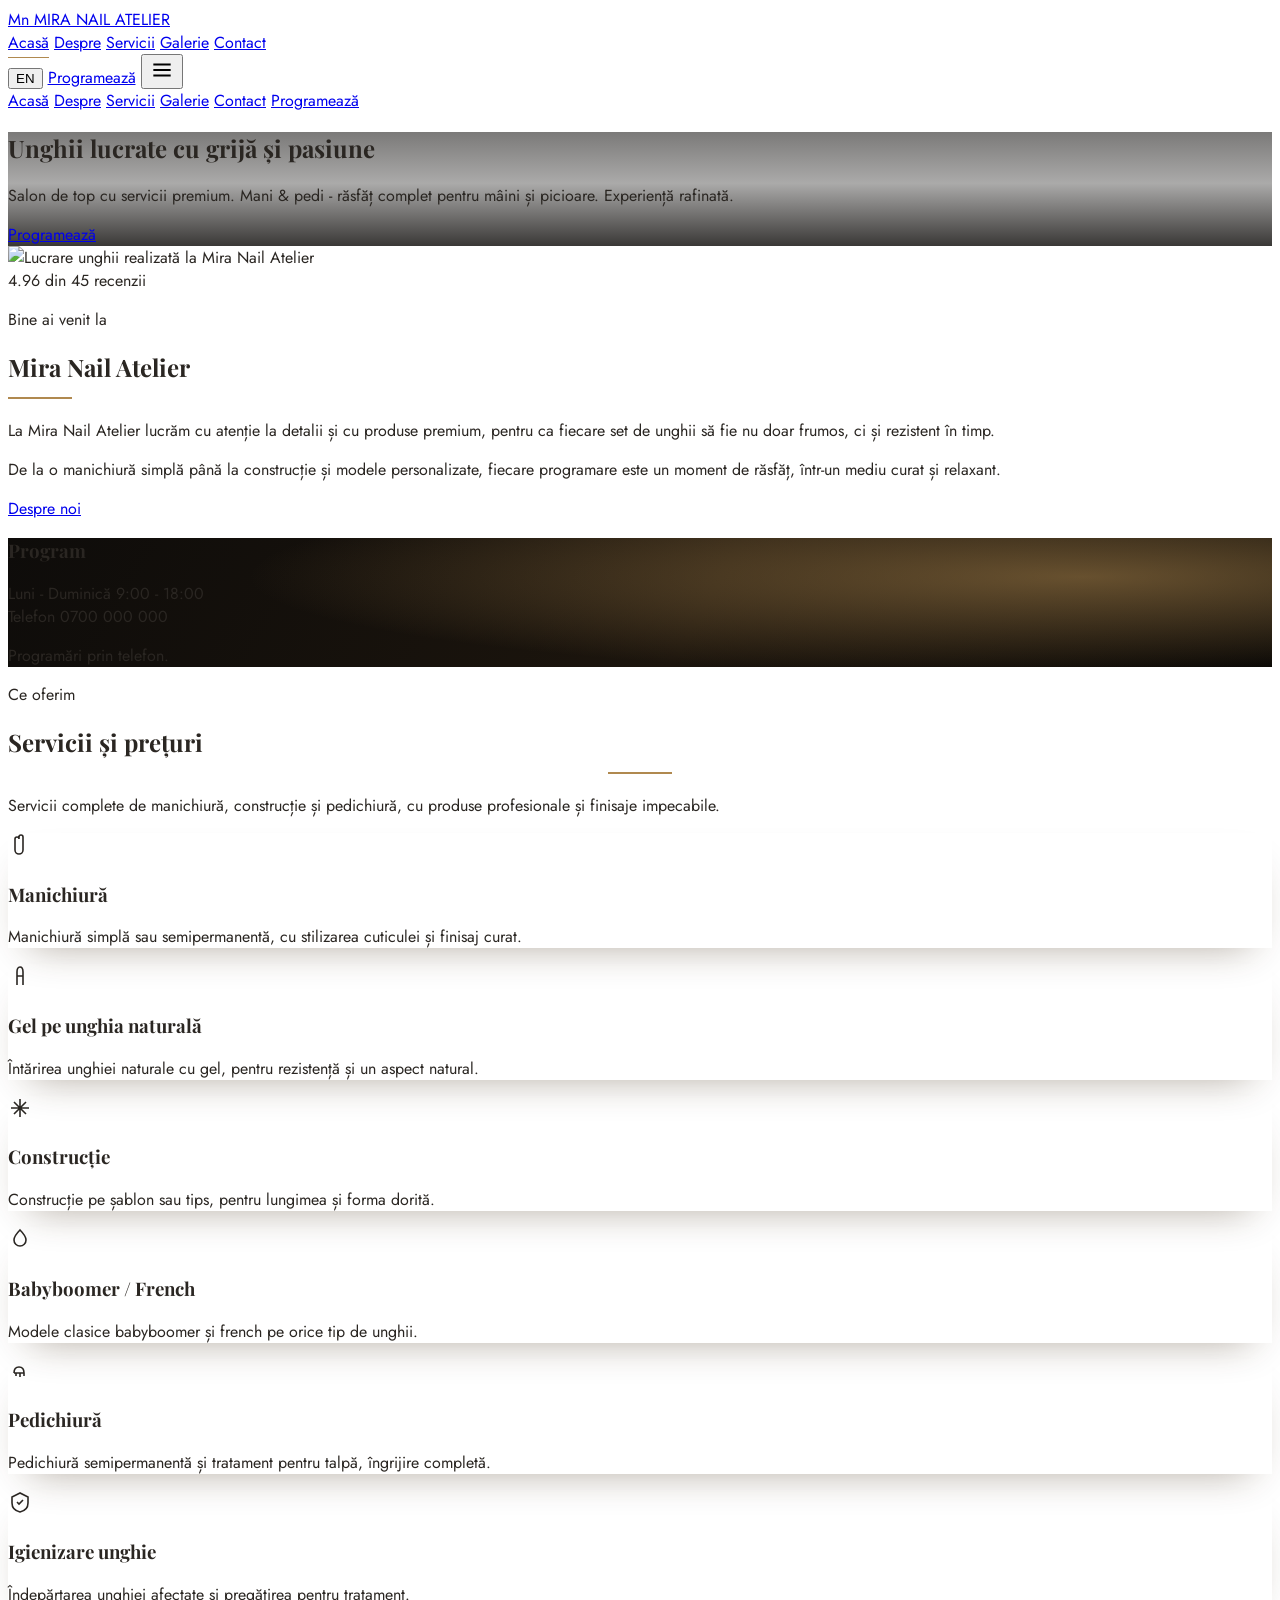
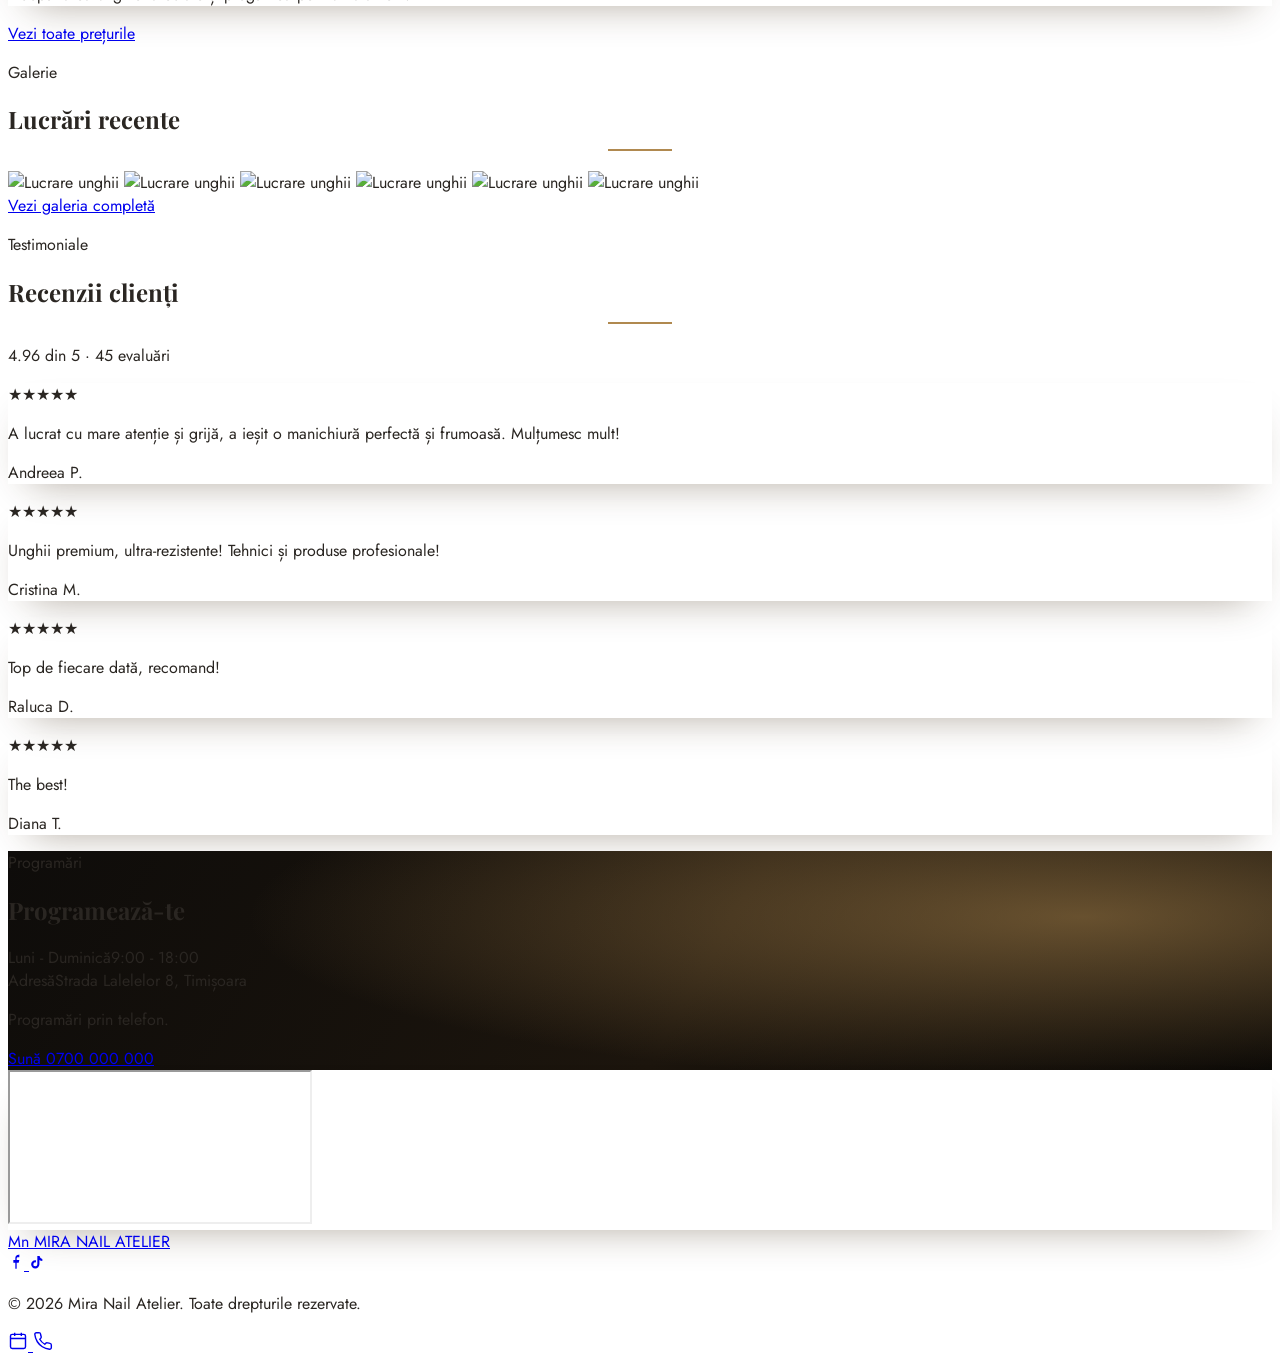
==== index.html @ c6c2bc4c "initial commit" ====
<!DOCTYPE html>
<html lang="ro">
<head>
<meta charset="UTF-8" />
<meta name="viewport" content="width=device-width, initial-scale=1.0" />
<title>Mira Nail Atelier | Manichiură & Pedichiură</title>
<meta name="description" content="Mira Nail Atelier - manichiură, construcție și pedichiură. Tehnici și produse profesionale." />
<link rel="preconnect" href="https://fonts.googleapis.com" />
<link rel="preconnect" href="https://fonts.gstatic.com" crossorigin />
<link href="https://fonts.googleapis.com/css2?family=Pinyon+Script&family=Playfair+Display:ital,wght@0,400;0,500;0,600;0,700;1,400&family=Jost:wght@300;400;500;600&display=swap" rel="stylesheet" />
<script src="https://cdn.tailwindcss.com"></script>
<script>
tailwind.config = {
  theme: {
    extend: {
      colors: { gold:'#b0894f', goldlight:'#d2b487', ink:'#0e0c0a', cream:'#f6f3ee' },
      fontFamily: { serif:['"Playfair Display"','serif'], sans:['Jost','sans-serif'], script:['"Pinyon Script"','cursive'] },
    },
  },
};
</script>
<style>
  html { scroll-behavior: smooth; }
  body { font-family:'Jost',sans-serif; color:#2a2622; }
  h1,h2,h3,h4 { font-family:'Playfair Display',serif; }
  .banner {
    background:
      radial-gradient(120% 140% at 85% 30%, rgba(176,137,79,0.55) 0%, rgba(176,137,79,0) 55%),
      linear-gradient(120deg, #0e0c0a 0%, #1c150d 55%, #060504 100%);
  }
  .hero-img {
    background:
      linear-gradient(to top, rgba(14,12,10,0.82) 0%, rgba(14,12,10,0.35) 55%, rgba(14,12,10,0.55) 100%),
      url('https://images.pexels.com/photos/3997383/pexels-photo-3997383.jpeg?auto=compress&cs=tinysrgb&w=1920') center 30%/cover no-repeat;
  }
  .card-shadow { box-shadow: 0 18px 40px -22px rgba(60,40,16,0.45); }
  .gold-line::after { content:""; display:block; width:64px; height:2px; background:#b0894f; margin-top:14px; }
  .gold-line.center::after { margin-left:auto; margin-right:auto; }
  .nav-link { position:relative; }
  .nav-link::after { content:""; position:absolute; left:0; bottom:-4px; width:0; height:1px; background:#b0894f; transition:width .25s ease; }
  .nav-link:hover::after, .nav-link.active::after { width:100%; }
  .btn-outline { transition:background-color .25s ease, color .25s ease, transform .15s ease; }
  .btn-outline:hover { background:#b0894f; color:#fff; }
  .btn-outline:active { transform:translateY(1px); }
</style>
</head>
<body class="bg-white">

<!-- ===== HEADER ===== -->
<header class="sticky top-0 z-50 bg-ink/95 backdrop-blur border-b border-white/5">
  <div class="max-w-7xl mx-auto px-5 lg:px-8 flex items-center justify-between h-20">
    <a href="index.html" class="flex items-center gap-3 shrink-0">
      <span class="font-script text-goldlight text-[2.7rem] leading-[0.7]">Mn</span>
      <span class="leading-tight border-l border-white/15 pl-3 hidden sm:block">
        <span class="block font-serif text-white tracking-[0.2em] text-[12px]">MIRA NAIL</span>
        <span class="block font-serif text-gold tracking-[0.38em] text-[8.5px] mt-1">ATELIER</span>
      </span>
    </a>
    <nav class="hidden lg:flex items-center gap-7 text-[13px] tracking-wide text-white/85 font-medium uppercase">
      <a href="index.html" class="nav-link active text-white" data-en="Home">Acasă</a>
      <a href="about.html" class="nav-link" data-en="About">Despre</a>
      <a href="services.html" class="nav-link" data-en="Services">Servicii</a>
      <a href="gallery.html" class="nav-link" data-en="Gallery">Galerie</a>
      <a href="contact.html" class="nav-link" data-en="Contact">Contact</a>
    </nav>
    <div class="flex items-center gap-3">
      <button data-lang-btn class="text-white/85 border border-white/25 rounded-full px-3 py-1 text-xs tracking-widest hover:border-gold hover:text-goldlight transition">EN</button>
      <a href="tel:0700000000" class="btn-outline hidden lg:inline-block border border-goldlight text-white tracking-[0.18em] text-[11px] uppercase px-5 py-2.5" data-en="Book">Programează</a>
      <button id="menuBtn" class="lg:hidden text-white p-2" aria-label="Meniu">
        <svg width="26" height="26" viewBox="0 0 24 24" fill="none" stroke="currentColor" stroke-width="1.8"><path d="M4 7h16M4 12h16M4 17h16"/></svg>
      </button>
    </div>
  </div>
  <div id="mobileNav" class="hidden lg:hidden bg-ink border-t border-white/5 px-5 pb-5">
    <nav class="flex flex-col gap-3 pt-3 text-sm uppercase tracking-wide text-white/85">
      <a href="index.html" class="text-gold" data-en="Home">Acasă</a>
      <a href="about.html" data-en="About">Despre</a>
      <a href="services.html" data-en="Services">Servicii</a>
      <a href="gallery.html" data-en="Gallery">Galerie</a>
      <a href="contact.html" data-en="Contact">Contact</a>
      <a href="tel:0700000000" class="text-goldlight" data-en="Book an appointment">Programează</a>
    </nav>
  </div>
</header>

<!-- ===== HERO ===== -->
<section class="hero-img min-h-[80vh] flex items-center">
  <div class="max-w-7xl mx-auto w-full px-5 lg:px-8 py-24 text-center">
    <h1 class="text-white font-serif text-5xl md:text-7xl leading-tight" data-en="Nails crafted with care and passion">Unghii lucrate cu grijă și pasiune</h1>
    <p class="text-white/80 max-w-xl mx-auto mt-6 text-[15px] leading-relaxed" data-en="A top salon with premium services. Mani &amp; pedi - complete pampering for hands and feet. A refined experience.">Salon de top cu servicii premium. Mani &amp; pedi - răsfăț complet pentru mâini și picioare. Experiență rafinată.</p>
    <a href="tel:0700000000" class="btn-outline inline-block mt-9 border border-goldlight text-white tracking-[0.2em] text-xs uppercase px-9 py-4" data-en="Book now">Programează</a>
  </div>
</section>

<!-- ===== WELCOME ===== -->
<section class="py-20 lg:py-28">
  <div class="max-w-6xl mx-auto px-5 lg:px-8 grid lg:grid-cols-2 gap-12 lg:gap-16 items-center">
    <div class="relative">
      <img src="https://images.pexels.com/photos/3997388/pexels-photo-3997388.jpeg?auto=compress&cs=tinysrgb&w=1200" alt="Lucrare unghii realizată la Mira Nail Atelier" class="w-full rounded-sm card-shadow object-cover aspect-square" />
      <div class="hidden md:block absolute -bottom-6 -right-6 bg-gold text-white text-center px-7 py-6 rounded-sm">
        <span class="block font-serif text-3xl leading-none">4.96</span>
        <span class="block text-[10px] tracking-[0.2em] uppercase mt-1" data-en="out of 45 reviews">din 45 recenzii</span>
      </div>
    </div>
    <div>
      <p class="text-gold tracking-[0.35em] text-xs uppercase" data-en="Welcome to">Bine ai venit la</p>
      <h2 class="font-serif text-4xl md:text-5xl mt-3 gold-line">Mira Nail Atelier</h2>
      <p class="mt-7 text-[15px] leading-[1.8] text-neutral-600" data-en="At Mira Nail Atelier we work with attention to detail and premium products, so that every set of nails is not only beautiful but also long-lasting.">La Mira Nail Atelier lucrăm cu atenție la detalii și cu produse premium, pentru ca fiecare set de unghii să fie nu doar frumos, ci și rezistent în timp.</p>
      <p class="mt-4 text-[15px] leading-[1.8] text-neutral-600" data-en="From a simple manicure to nail extensions and custom designs, every appointment is a moment of pampering in a clean, relaxing space.">De la o manichiură simplă până la construcție și modele personalizate, fiecare programare este un moment de răsfăț, într-un mediu curat și relaxant.</p>
      <a href="about.html" class="btn-outline inline-block mt-8 border border-gold text-gold tracking-[0.2em] text-xs uppercase px-8 py-3.5" data-en="About us">Despre noi</a>
    </div>
  </div>
</section>

<!-- ===== PROGRAM ===== -->
<section class="banner py-16">
  <div class="max-w-5xl mx-auto px-5 lg:px-8 grid md:grid-cols-3 gap-8 items-center text-white">
    <div>
      <h3 class="font-serif text-3xl text-white" data-en="Working Hours">Program</h3>
      <span class="block w-14 h-[2px] bg-gold mt-4"></span>
    </div>
    <div class="md:col-span-2 grid sm:grid-cols-2 gap-x-10 gap-y-4 text-[15px]">
      <div class="flex justify-between border-b border-white/10 pb-3">
        <span class="text-white/70" data-en="Monday - Sunday">Luni - Duminică</span>
        <span class="text-goldlight">9:00 - 18:00</span>
      </div>
      <div class="flex justify-between border-b border-white/10 pb-3">
        <span class="text-white/70" data-en="Phone">Telefon</span>
        <span class="text-goldlight">0700 000 000</span>
      </div>
      <p class="sm:col-span-2 text-white/55 text-[13px] tracking-wide" data-en="Appointments by phone.">Programări prin telefon.</p>
    </div>
  </div>
</section>

<!-- ===== SERVICES ===== -->
<section class="py-20 lg:py-28">
  <div class="max-w-6xl mx-auto px-5 lg:px-8">
    <div class="text-center max-w-2xl mx-auto">
      <p class="text-gold tracking-[0.35em] text-xs uppercase" data-en="What we offer">Ce oferim</p>
      <h2 class="font-serif text-4xl md:text-5xl mt-3 gold-line center" data-en="Services and prices">Servicii și prețuri</h2>
      <p class="mt-7 text-[15px] leading-[1.8] text-neutral-600" data-en="Complete manicure, nail extension and pedicure services, with professional products and a flawless finish.">Servicii complete de manichiură, construcție și pedichiură, cu produse profesionale și finisaje impecabile.</p>
    </div>

    <div class="grid sm:grid-cols-2 lg:grid-cols-3 gap-7 mt-14">
      <div class="group bg-white border border-neutral-100 card-shadow rounded-sm p-8 text-center transition hover:-translate-y-1">
        <div class="mx-auto w-14 h-14 grid place-items-center rounded-full bg-cream text-gold group-hover:bg-gold group-hover:text-white transition">
          <svg width="24" height="24" viewBox="0 0 24 24" fill="none" stroke="currentColor" stroke-width="1.6"><path d="M7 12V6a2 2 0 0 1 4 0M11 6V4a2 2 0 0 1 4 0v8M7 12v5a4 4 0 0 0 8 0v-5"/></svg>
        </div>
        <h3 class="font-serif text-xl mt-5" data-en="Manicure">Manichiură</h3>
        <p class="text-[14px] text-neutral-500 mt-3 leading-relaxed" data-en="Simple or semi-permanent manicure, with cuticle styling and a clean finish.">Manichiură simplă sau semipermanentă, cu stilizarea cuticulei și finisaj curat.</p>
      </div>
      <div class="group bg-white border border-neutral-100 card-shadow rounded-sm p-8 text-center transition hover:-translate-y-1">
        <div class="mx-auto w-14 h-14 grid place-items-center rounded-full bg-cream text-gold group-hover:bg-gold group-hover:text-white transition">
          <svg width="24" height="24" viewBox="0 0 24 24" fill="none" stroke="currentColor" stroke-width="1.6"><path d="M9 21V8c0-3 1-5 3-5s3 2 3 5v13M9 12h6"/></svg>
        </div>
        <h3 class="font-serif text-xl mt-5" data-en="Gel on natural nail">Gel pe unghia naturală</h3>
        <p class="text-[14px] text-neutral-500 mt-3 leading-relaxed" data-en="Strengthening the natural nail with gel, for resistance and a natural look.">Întărirea unghiei naturale cu gel, pentru rezistență și un aspect natural.</p>
      </div>
      <div class="group bg-white border border-neutral-100 card-shadow rounded-sm p-8 text-center transition hover:-translate-y-1">
        <div class="mx-auto w-14 h-14 grid place-items-center rounded-full bg-cream text-gold group-hover:bg-gold group-hover:text-white transition">
          <svg width="24" height="24" viewBox="0 0 24 24" fill="none" stroke="currentColor" stroke-width="1.6"><path d="M12 3v18M3 12h18M6 6l12 12M18 6 6 18"/></svg>
        </div>
        <h3 class="font-serif text-xl mt-5" data-en="Nail extensions">Construcție</h3>
        <p class="text-[14px] text-neutral-500 mt-3 leading-relaxed" data-en="Extensions on form or tips, for the length and shape you want.">Construcție pe șablon sau tips, pentru lungimea și forma dorită.</p>
      </div>
      <div class="group bg-white border border-neutral-100 card-shadow rounded-sm p-8 text-center transition hover:-translate-y-1">
        <div class="mx-auto w-14 h-14 grid place-items-center rounded-full bg-cream text-gold group-hover:bg-gold group-hover:text-white transition">
          <svg width="24" height="24" viewBox="0 0 24 24" fill="none" stroke="currentColor" stroke-width="1.6"><path d="M12 3c4 4 6 7 6 10a6 6 0 0 1-12 0c0-3 2-6 6-10Z"/></svg>
        </div>
        <h3 class="font-serif text-xl mt-5" data-en="Babyboomer / French">Babyboomer / French</h3>
        <p class="text-[14px] text-neutral-500 mt-3 leading-relaxed" data-en="Classic babyboomer and French designs on any type of nail.">Modele clasice babyboomer și french pe orice tip de unghii.</p>
      </div>
      <div class="group bg-white border border-neutral-100 card-shadow rounded-sm p-8 text-center transition hover:-translate-y-1">
        <div class="mx-auto w-14 h-14 grid place-items-center rounded-full bg-cream text-gold group-hover:bg-gold group-hover:text-white transition">
          <svg width="24" height="24" viewBox="0 0 24 24" fill="none" stroke="currentColor" stroke-width="1.6"><path d="M6 14c0-3 1-6 5-6s5 3 5 6M6 14h10M8 14v3M12 14v4M16 14v3"/></svg>
        </div>
        <h3 class="font-serif text-xl mt-5" data-en="Pedicure">Pedichiură</h3>
        <p class="text-[14px] text-neutral-500 mt-3 leading-relaxed" data-en="Semi-permanent pedicure and sole treatment, for complete care.">Pedichiură semipermanentă și tratament pentru talpă, îngrijire completă.</p>
      </div>
      <div class="group bg-white border border-neutral-100 card-shadow rounded-sm p-8 text-center transition hover:-translate-y-1">
        <div class="mx-auto w-14 h-14 grid place-items-center rounded-full bg-cream text-gold group-hover:bg-gold group-hover:text-white transition">
          <svg width="24" height="24" viewBox="0 0 24 24" fill="none" stroke="currentColor" stroke-width="1.6"><path d="M12 3 4 7v6c0 5 3.5 8 8 9 4.5-1 8-4 8-9V7l-8-4Z"/><path d="m9 12 2 2 4-4"/></svg>
        </div>
        <h3 class="font-serif text-xl mt-5" data-en="Nail hygiene">Igienizare unghie</h3>
        <p class="text-[14px] text-neutral-500 mt-3 leading-relaxed" data-en="Removal of the affected nail and preparation for treatment.">Îndepărtarea unghiei afectate și pregătirea pentru tratament.</p>
      </div>
    </div>

    <div class="text-center mt-12">
      <a href="services.html" class="btn-outline inline-block border border-gold text-gold tracking-[0.2em] text-xs uppercase px-9 py-4" data-en="See full price list">Vezi toate prețurile</a>
    </div>
  </div>
</section>

<!-- ===== GALLERY ===== -->
<section class="bg-cream py-20 lg:py-24">
  <div class="max-w-6xl mx-auto px-5 lg:px-8">
    <div class="text-center">
      <p class="text-gold tracking-[0.35em] text-xs uppercase" data-en="Gallery">Galerie</p>
      <h2 class="font-serif text-4xl md:text-5xl mt-3 gold-line center" data-en="Recent work">Lucrări recente</h2>
    </div>
    <div class="grid grid-cols-2 md:grid-cols-3 gap-4 mt-12">
      <img src="https://images.pexels.com/photos/3997381/pexels-photo-3997381.jpeg?auto=compress&cs=tinysrgb&w=1200" alt="Lucrare unghii" class="w-full aspect-square object-cover rounded-sm card-shadow" />
      <img src="https://images.pexels.com/photos/3997388/pexels-photo-3997388.jpeg?auto=compress&cs=tinysrgb&w=1200" alt="Lucrare unghii" class="w-full aspect-square object-cover rounded-sm card-shadow" />
      <img src="https://images.pexels.com/photos/3997392/pexels-photo-3997392.jpeg?auto=compress&cs=tinysrgb&w=1200" alt="Lucrare unghii" class="w-full aspect-square object-cover rounded-sm card-shadow" />
      <img src="https://images.pexels.com/photos/3997383/pexels-photo-3997383.jpeg?auto=compress&cs=tinysrgb&w=1200" alt="Lucrare unghii" class="w-full aspect-square object-cover rounded-sm card-shadow" />
      <img src="https://images.pexels.com/photos/3997391/pexels-photo-3997391.jpeg?auto=compress&cs=tinysrgb&w=1200" alt="Lucrare unghii" class="w-full aspect-square object-cover rounded-sm card-shadow" />
      <img src="https://images.pexels.com/photos/3997384/pexels-photo-3997384.jpeg?auto=compress&cs=tinysrgb&w=1200" alt="Lucrare unghii" class="w-full aspect-square object-cover rounded-sm card-shadow" />
    </div>
    <div class="text-center mt-10">
      <a href="gallery.html" class="btn-outline inline-block border border-gold text-gold tracking-[0.2em] text-xs uppercase px-9 py-4" data-en="View full gallery">Vezi galeria completă</a>
    </div>
  </div>
</section>

<!-- ===== REVIEWS ===== -->
<section class="py-20 lg:py-24">
  <div class="max-w-6xl mx-auto px-5 lg:px-8">
    <div class="text-center">
      <p class="text-gold tracking-[0.35em] text-xs uppercase" data-en="Testimonials">Testimoniale</p>
      <h2 class="font-serif text-4xl md:text-5xl mt-3 gold-line center" data-en="Client reviews">Recenzii clienți</h2>
      <p class="mt-5 text-[15px] text-neutral-500" data-en="4.96 out of 5 &middot; 45 reviews">4.96 din 5 &middot; 45 evaluări</p>
    </div>
    <div class="grid md:grid-cols-2 lg:grid-cols-4 gap-6 mt-14">
      <div class="bg-white rounded-sm p-7 card-shadow border border-neutral-100">
        <div class="text-gold text-base tracking-wide">&#9733;&#9733;&#9733;&#9733;&#9733;</div>
        <p class="mt-4 text-[14px] leading-[1.75] text-neutral-600" data-en="They worked with great care and attention; the manicure turned out perfect and beautiful. Thank you so much!">A lucrat cu mare atenție și grijă, a ieșit o manichiură perfectă și frumoasă. Mulțumesc mult!</p>
        <p class="mt-5 font-serif text-lg">Andreea P.</p>
      </div>
      <div class="bg-white rounded-sm p-7 card-shadow border border-neutral-100">
        <div class="text-gold text-base tracking-wide">&#9733;&#9733;&#9733;&#9733;&#9733;</div>
        <p class="mt-4 text-[14px] leading-[1.75] text-neutral-600" data-en="Premium, ultra-resistant nails! Professional techniques and products!">Unghii premium, ultra-rezistente! Tehnici și produse profesionale!</p>
        <p class="mt-5 font-serif text-lg">Cristina M.</p>
      </div>
      <div class="bg-white rounded-sm p-7 card-shadow border border-neutral-100">
        <div class="text-gold text-base tracking-wide">&#9733;&#9733;&#9733;&#9733;&#9733;</div>
        <p class="mt-4 text-[14px] leading-[1.75] text-neutral-600" data-en="Top quality every time, highly recommend!">Top de fiecare dată, recomand!</p>
        <p class="mt-5 font-serif text-lg">Raluca D.</p>
      </div>
      <div class="bg-white rounded-sm p-7 card-shadow border border-neutral-100">
        <div class="text-gold text-base tracking-wide">&#9733;&#9733;&#9733;&#9733;&#9733;</div>
        <p class="mt-4 text-[14px] leading-[1.75] text-neutral-600" data-en="The best!">The best!</p>
        <p class="mt-5 font-serif text-lg">Diana T.</p>
      </div>
    </div>
  </div>
</section>

<!-- ===== BOOKING ===== -->
<section id="booking" class="py-20 lg:py-28 bg-cream">
  <div class="max-w-6xl mx-auto px-5 lg:px-8 grid lg:grid-cols-2 gap-12 items-stretch">
    <div class="banner rounded-sm p-10 lg:p-12 text-white flex flex-col justify-center">
      <p class="text-goldlight tracking-[0.35em] text-xs uppercase" data-en="Appointments">Programări</p>
      <h2 class="font-serif text-4xl mt-3" data-en="Book an appointment">Programează-te</h2>
      <div class="mt-7 space-y-3 text-[15px]">
        <div class="flex justify-between border-b border-white/10 pb-3">
          <span class="text-white/70" data-en="Monday - Sunday">Luni - Duminică</span><span class="text-goldlight">9:00 - 18:00</span>
        </div>
        <div class="flex justify-between border-b border-white/10 pb-3">
          <span class="text-white/70" data-en="Address">Adresă</span><span class="text-goldlight">Strada Lalelelor 8, Timișoara</span>
        </div>
      </div>
      <p class="mt-6 text-white/60 text-[13px]" data-en="Appointments by phone.">Programări prin telefon.</p>
      <a href="tel:0700000000" class="btn-outline inline-block mt-7 self-start border border-goldlight text-white tracking-[0.2em] text-xs uppercase px-8 py-4" data-en="Call 0700 000 000">Sună 0700 000 000</a>
    </div>
    <div class="rounded-sm overflow-hidden card-shadow min-h-[320px]">
      <iframe
        title="Mira Nail Atelier - locație"
        src="https://maps.google.com/maps?q=45.7489,21.2087&z=13&ie=UTF8&iwloc=&output=embed"
        class="w-full h-full min-h-[320px] border-0" loading="lazy"></iframe>
    </div>
  </div>
</section>

<!-- ===== FOOTER ===== -->
<footer class="bg-ink pt-16 pb-8">
  <div class="max-w-7xl mx-auto px-5 lg:px-8 text-center">
    <a href="index.html" class="inline-flex flex-col items-center">
      <span class="font-script text-goldlight text-6xl leading-none">Mn</span>
      <span class="font-serif text-white tracking-[0.3em] text-sm mt-2">MIRA NAIL</span>
      <span class="font-serif text-gold tracking-[0.45em] text-[10px] mt-1">ATELIER</span>
    </a>
    <div class="flex justify-center gap-4 mt-7">
      <a href="#" aria-label="Facebook" class="w-10 h-10 grid place-items-center rounded-full border border-gold/60 text-goldlight hover:bg-gold hover:text-white transition">
        <svg width="16" height="16" viewBox="0 0 24 24" fill="currentColor"><path d="M13 22v-9h3l1-4h-4V7c0-1 .3-2 2-2h2V1.5C18.7 1.4 17.5 1 16 1c-3 0-5 2-5 5v3H8v4h3v9h2Z"/></svg>
      </a>
      <a href="#" aria-label="TikTok" class="w-10 h-10 grid place-items-center rounded-full border border-gold/60 text-goldlight hover:bg-gold hover:text-white transition">
        <svg width="16" height="16" viewBox="0 0 24 24" fill="currentColor"><path d="M16 3c.3 2.3 1.8 4.1 4 4.4v3.1c-1.6 0-3.1-.5-4.4-1.4v6.4a6.2 6.2 0 1 1-6.2-6.2c.3 0 .6 0 1 .1v3.2a3 3 0 1 0 2.1 2.9V3H16Z"/></svg>
      </a>
    </div>
    <div class="border-t border-white/10 mt-10 pt-6">
      <p class="text-white/40 text-[12px] tracking-wide">&copy; 2026 Mira Nail Atelier. <span data-en="All rights reserved.">Toate drepturile rezervate.</span></p>
    </div>
  </div>
</footer>

<!-- ===== FLOATING BUTTONS ===== -->
<div class="fixed right-0 top-1/2 -translate-y-1/2 z-40 flex flex-col gap-[2px]">
  <a href="#booking" aria-label="Programează" class="w-12 h-12 grid place-items-center bg-ink text-goldlight hover:bg-gold hover:text-white transition">
    <svg width="20" height="20" viewBox="0 0 24 24" fill="none" stroke="currentColor" stroke-width="1.7"><rect x="3" y="4" width="18" height="17" rx="2"/><path d="M3 9h18M8 2v4M16 2v4"/></svg>
  </a>
  <a href="tel:0700000000" aria-label="Sună" class="w-12 h-12 grid place-items-center bg-ink text-goldlight hover:bg-gold hover:text-white transition">
    <svg width="20" height="20" viewBox="0 0 24 24" fill="none" stroke="currentColor" stroke-width="1.7"><path d="M22 16.9v3a2 2 0 0 1-2.2 2 19.8 19.8 0 0 1-8.6-3 19.5 19.5 0 0 1-6-6 19.8 19.8 0 0 1-3-8.7A2 2 0 0 1 4.1 2h3a2 2 0 0 1 2 1.7c.1 1 .4 2 .7 2.9a2 2 0 0 1-.5 2.1L8.1 9.9a16 16 0 0 0 6 6l1.2-1.2a2 2 0 0 1 2.1-.5c1 .3 1.9.6 2.9.7a2 2 0 0 1 1.7 2Z"/></svg>
  </a>
</div>

<script>
function setLang(lang){
  document.documentElement.lang = lang;
  document.querySelectorAll('[data-en]').forEach(function(el){
    if (el.dataset.ro === undefined) el.dataset.ro = el.innerHTML;
    el.innerHTML = (lang === 'en') ? el.dataset.en : el.dataset.ro;
  });
  document.querySelectorAll('[data-lang-btn]').forEach(function(b){
    b.textContent = (lang === 'en') ? 'RO' : 'EN';
  });
  try { sessionStorage.setItem('mira-lang', lang); } catch(e){}
}
document.querySelectorAll('[data-lang-btn]').forEach(function(b){
  b.addEventListener('click', function(){
    var cur = (document.documentElement.lang === 'en') ? 'en' : 'ro';
    setLang(cur === 'en' ? 'ro' : 'en');
  });
});
(function(){
  var saved = 'ro';
  try { saved = sessionStorage.getItem('mira-lang') || 'ro'; } catch(e){}
  setLang(saved);
})();
document.getElementById('menuBtn').addEventListener('click', function(){
  document.getElementById('mobileNav').classList.toggle('hidden');
});
</script>
</body>
</html>
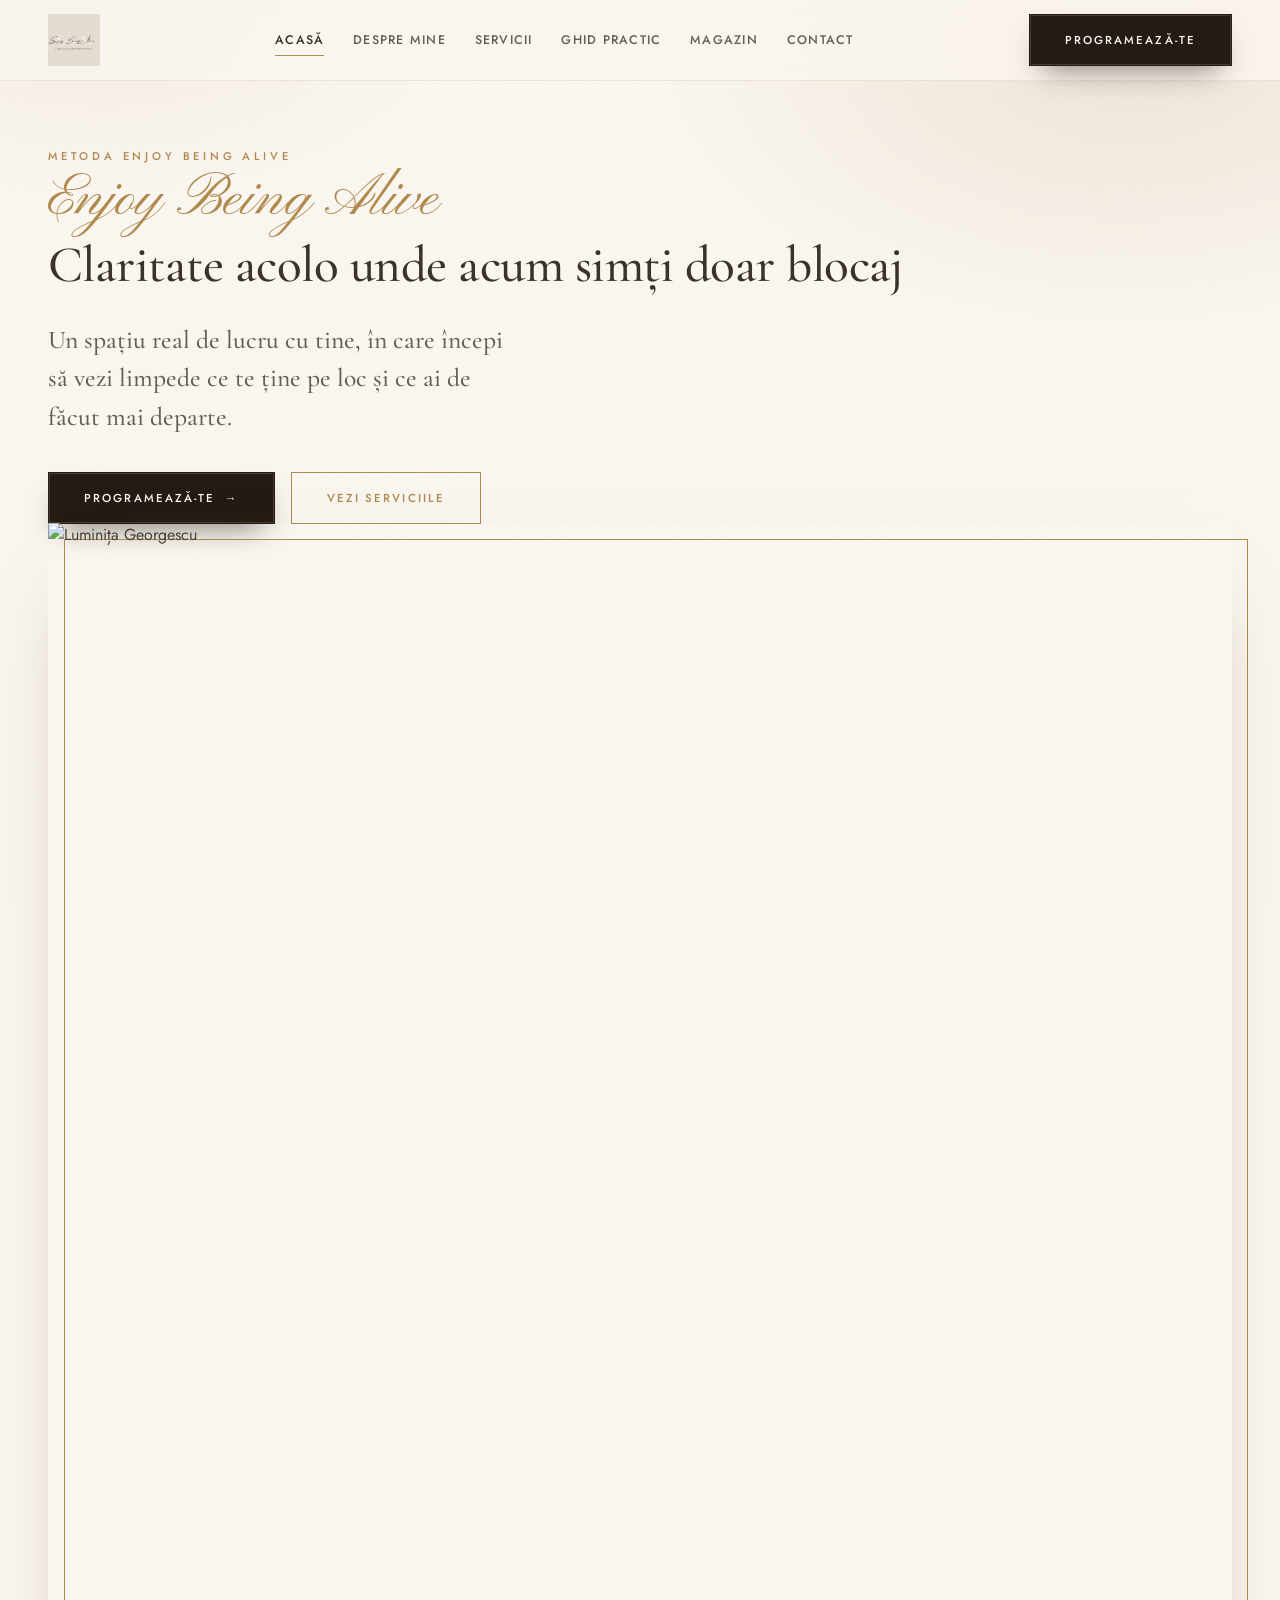
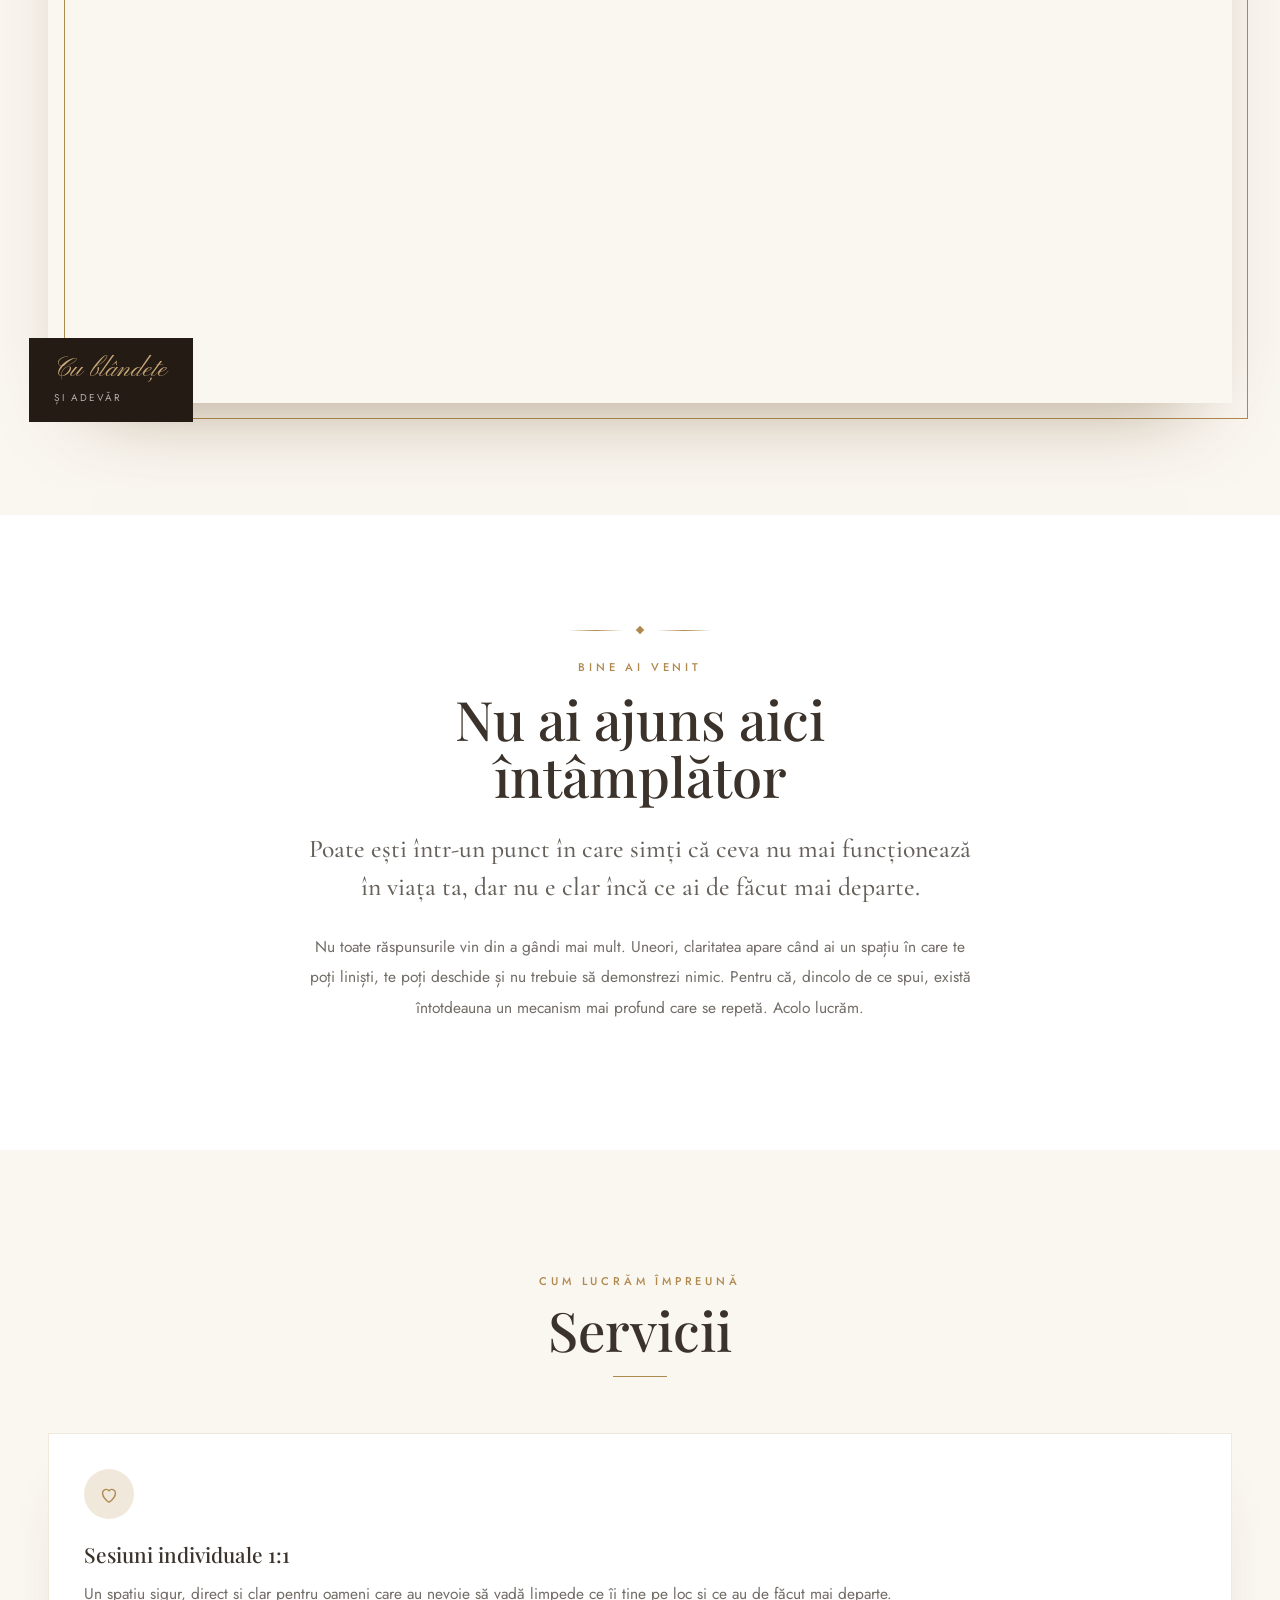
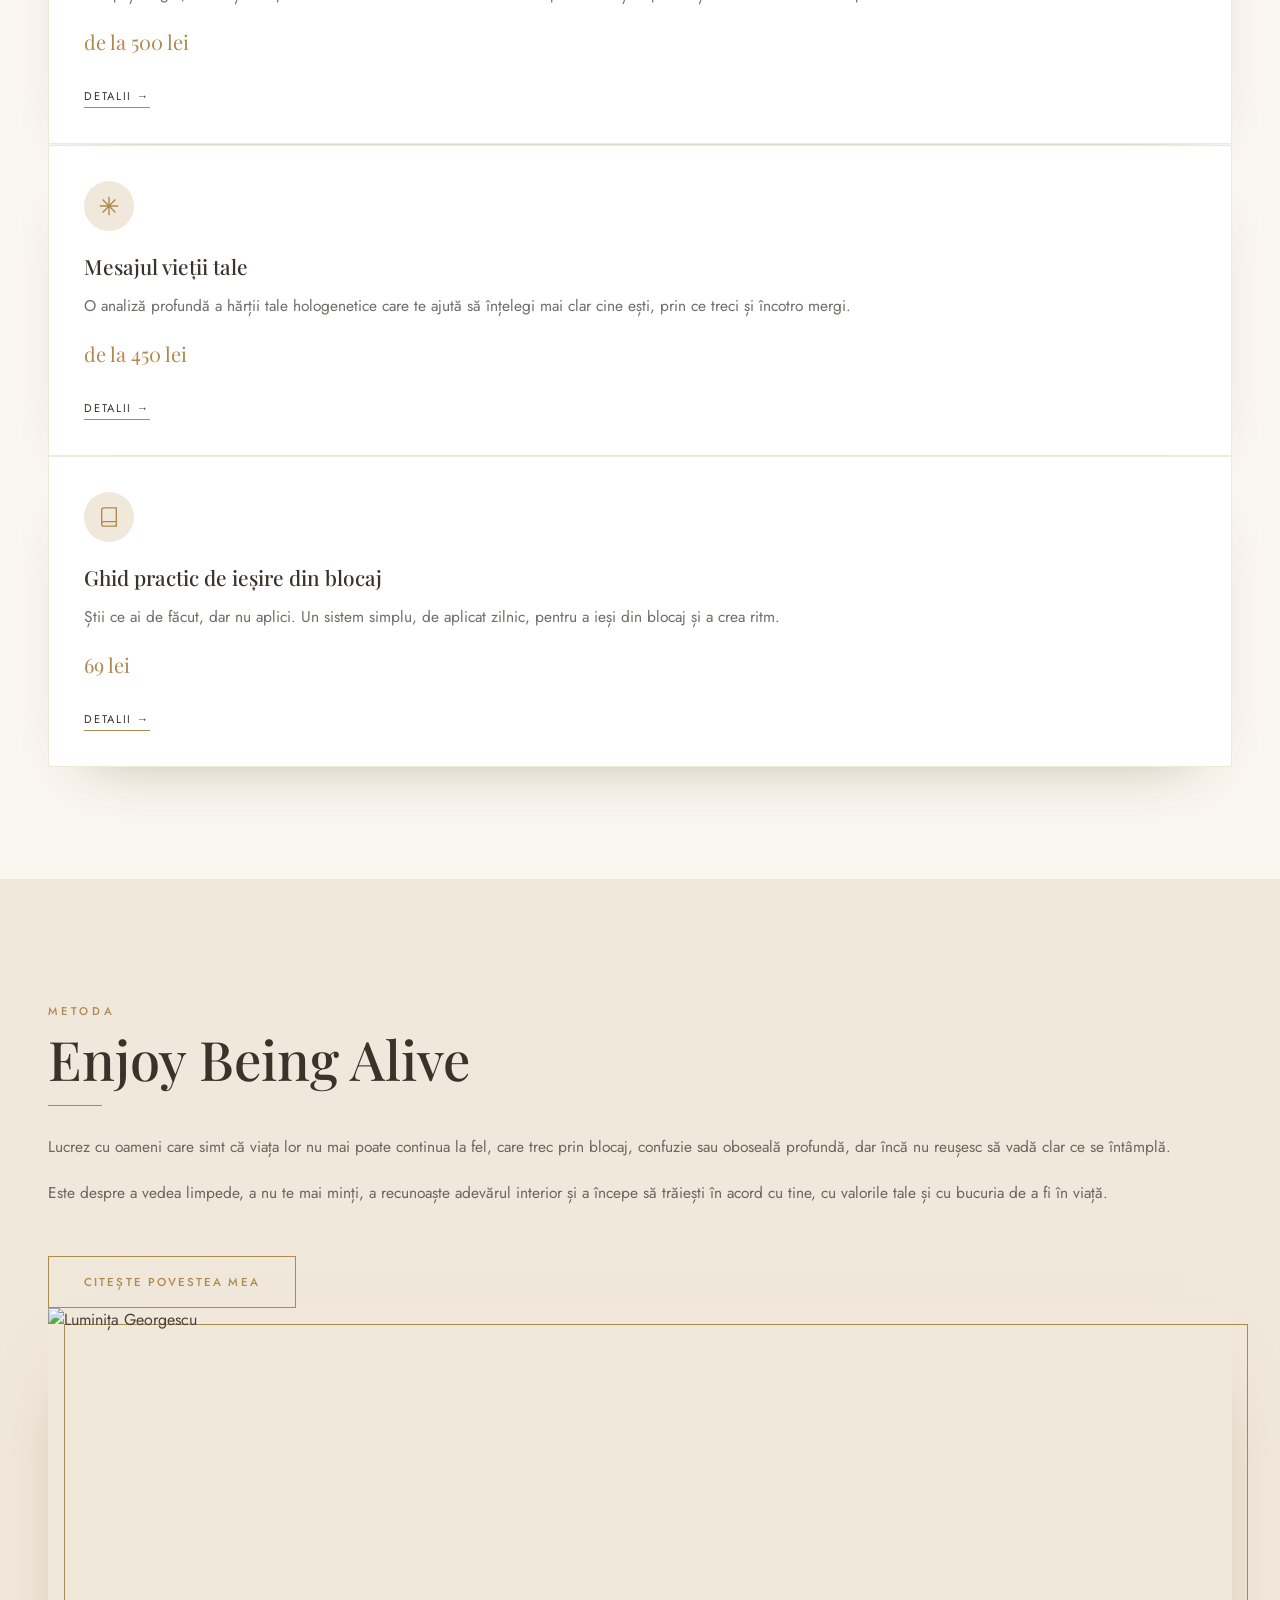
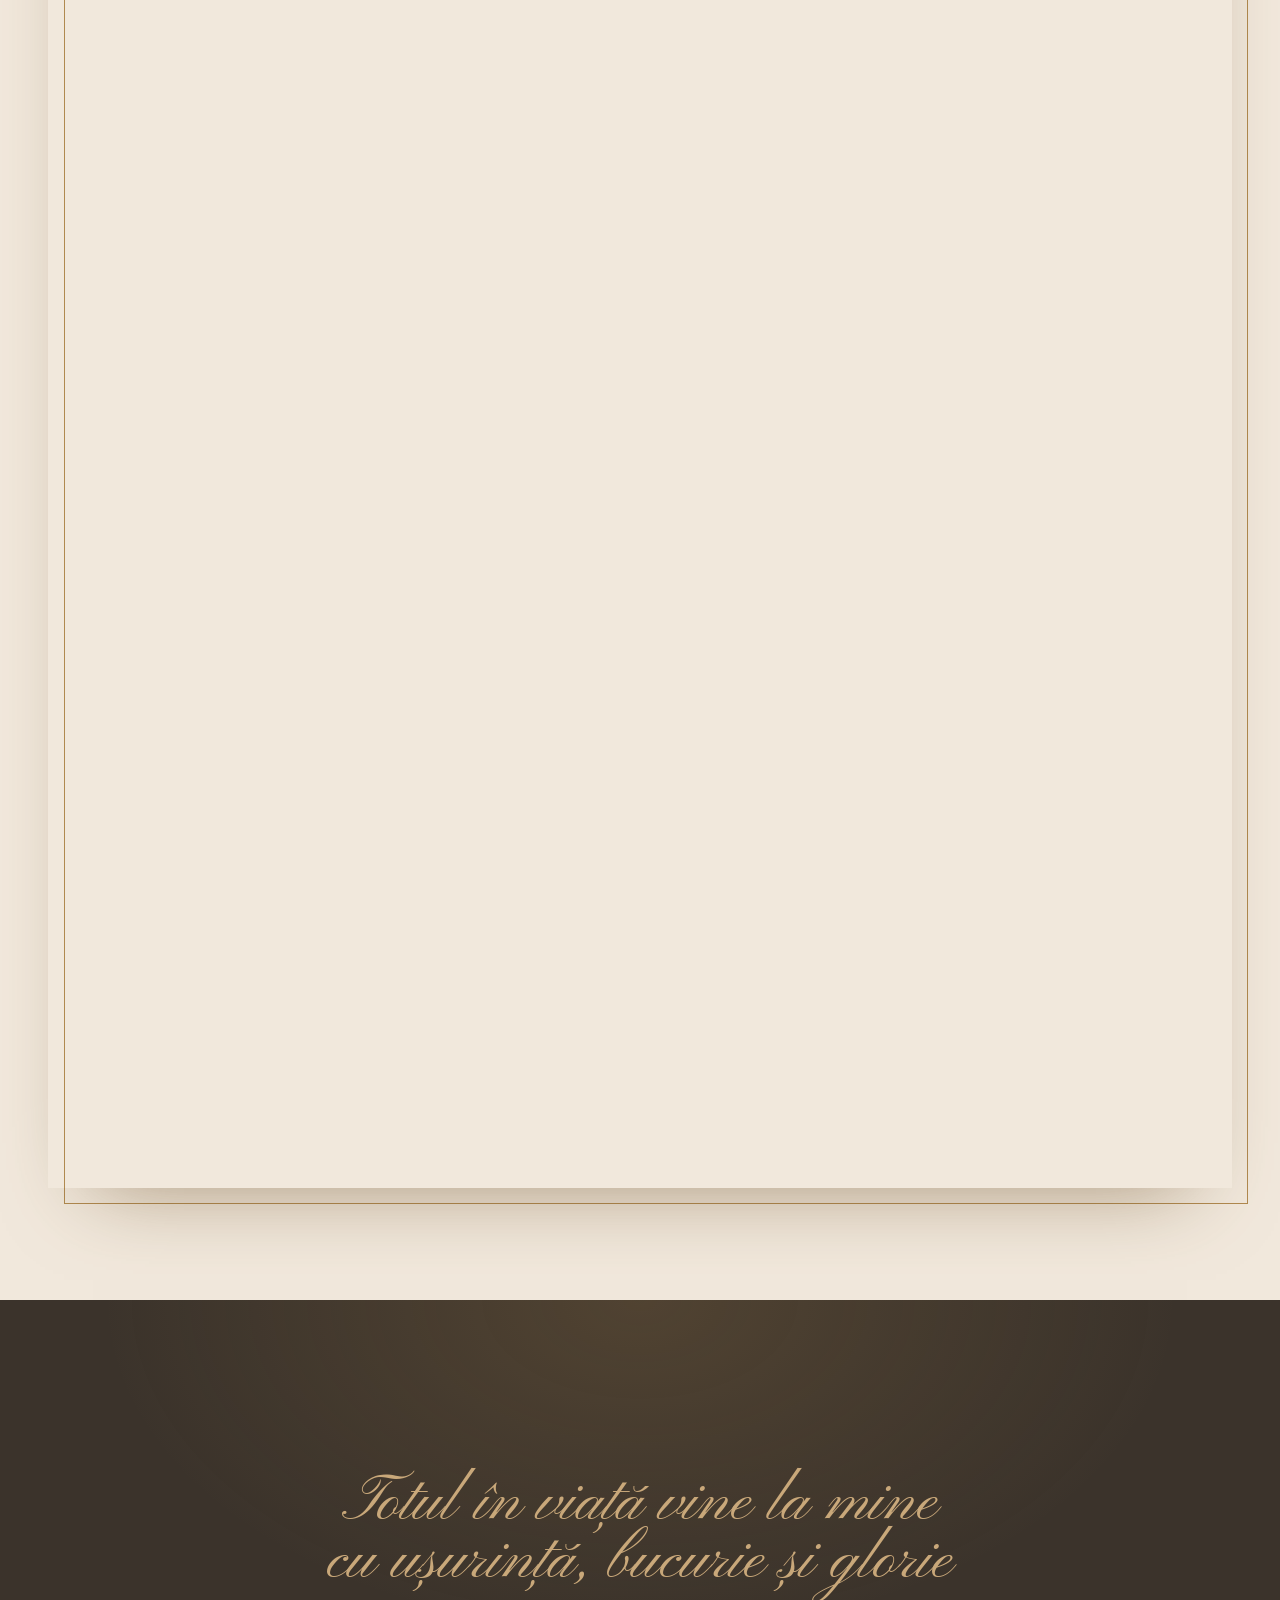
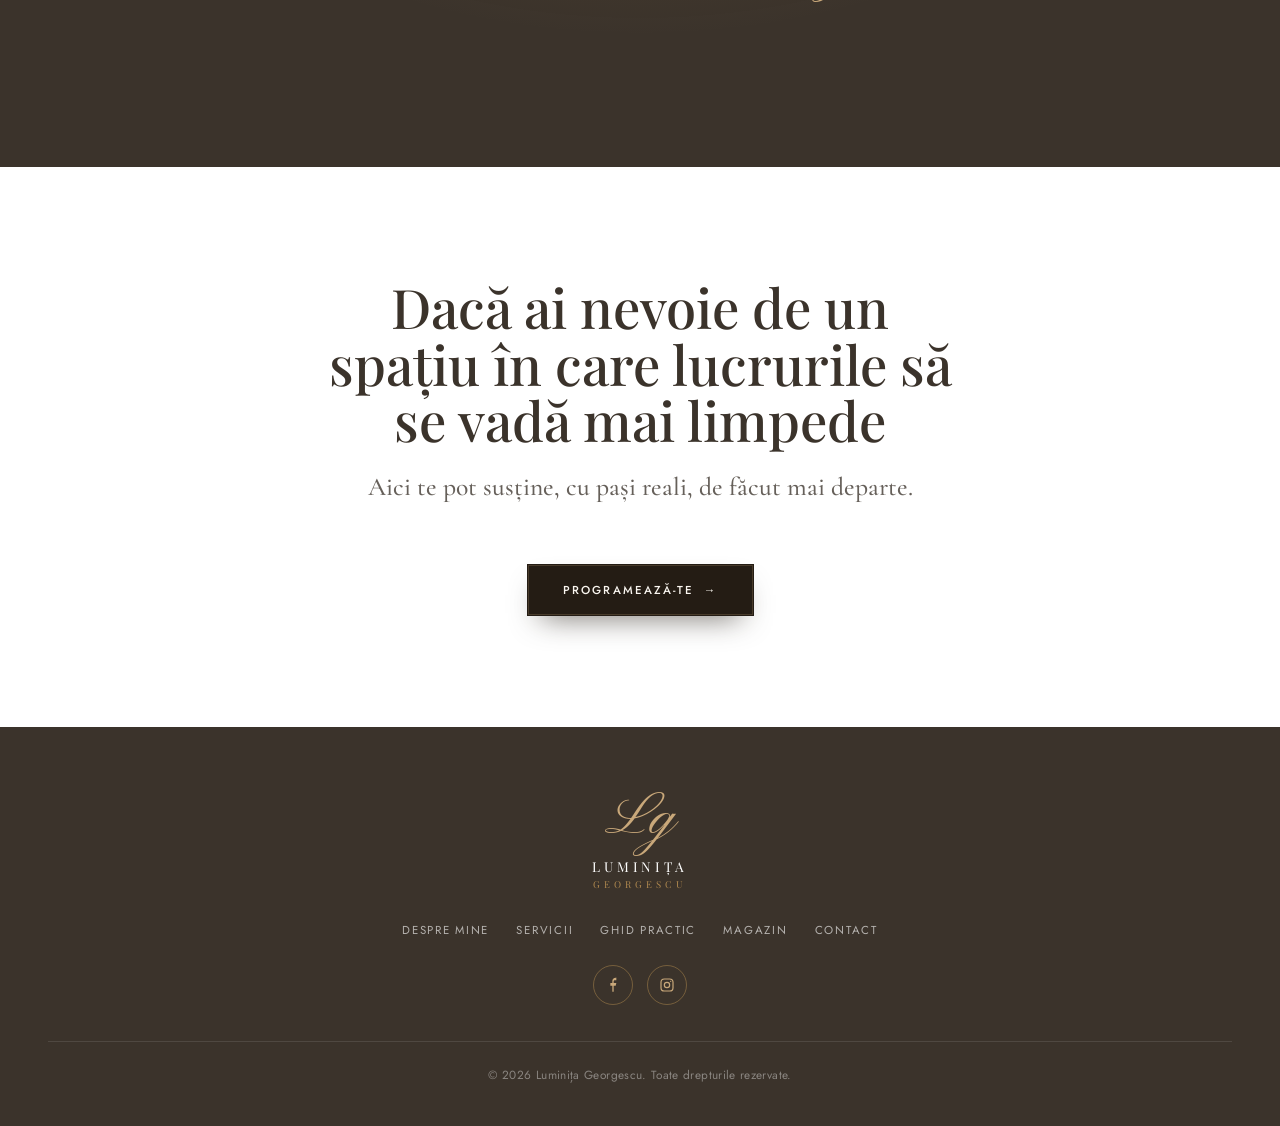
==== commit e71a0ea6: "Adaugă logo real, sistem de editare conținut și panou de administrare - Înlocuiește monograma text c" ====
--- a/index.html
+++ b/index.html
@@ -3,334 +3,175 @@
 <head>
 <meta charset="UTF-8" />
 <meta name="viewport" content="width=device-width, initial-scale=1.0" />
-<title>Mira Nail Atelier | Manichiură & Pedichiură</title>
-<meta name="description" content="Mira Nail Atelier - manichiură, construcție și pedichiură. Tehnici și produse profesionale." />
+<title>Luminița Georgescu | Claritate, transformare și Enjoy Being Alive</title>
+<meta name="description" content="Sesiuni individuale, profil hologenetic și ghidare pentru claritate și transformare reală. Metoda Enjoy Being Alive - cu blândețe și adevăr." />
 <link rel="preconnect" href="https://fonts.googleapis.com" />
 <link rel="preconnect" href="https://fonts.gstatic.com" crossorigin />
-<link href="https://fonts.googleapis.com/css2?family=Pinyon+Script&family=Playfair+Display:ital,wght@0,400;0,500;0,600;0,700;1,400&family=Jost:wght@300;400;500;600&display=swap" rel="stylesheet" />
+<link href="https://fonts.googleapis.com/css2?family=Pinyon+Script&family=Cormorant+Garamond:ital,wght@0,400;0,500;0,600;1,400&family=Playfair+Display:wght@400;500;600;700&family=Jost:wght@300;400;500&display=swap" rel="stylesheet" />
 <script src="https://cdn.tailwindcss.com"></script>
-<script>
-tailwind.config = {
-  theme: {
-    extend: {
-      colors: { gold:'#b0894f', goldlight:'#d2b487', ink:'#0e0c0a', cream:'#f6f3ee' },
-      fontFamily: { serif:['"Playfair Display"','serif'], sans:['Jost','sans-serif'], script:['"Pinyon Script"','cursive'] },
-    },
-  },
-};
-</script>
-<style>
-  html { scroll-behavior: smooth; }
-  body { font-family:'Jost',sans-serif; color:#2a2622; }
-  h1,h2,h3,h4 { font-family:'Playfair Display',serif; }
-  .banner {
-    background:
-      radial-gradient(120% 140% at 85% 30%, rgba(176,137,79,0.55) 0%, rgba(176,137,79,0) 55%),
-      linear-gradient(120deg, #0e0c0a 0%, #1c150d 55%, #060504 100%);
-  }
-  .hero-img {
-    background:
-      linear-gradient(to top, rgba(14,12,10,0.82) 0%, rgba(14,12,10,0.35) 55%, rgba(14,12,10,0.55) 100%),
-      url('https://images.pexels.com/photos/3997383/pexels-photo-3997383.jpeg?auto=compress&cs=tinysrgb&w=1920') center 30%/cover no-repeat;
-  }
-  .card-shadow { box-shadow: 0 18px 40px -22px rgba(60,40,16,0.45); }
-  .gold-line::after { content:""; display:block; width:64px; height:2px; background:#b0894f; margin-top:14px; }
-  .gold-line.center::after { margin-left:auto; margin-right:auto; }
-  .nav-link { position:relative; }
-  .nav-link::after { content:""; position:absolute; left:0; bottom:-4px; width:0; height:1px; background:#b0894f; transition:width .25s ease; }
-  .nav-link:hover::after, .nav-link.active::after { width:100%; }
-  .btn-outline { transition:background-color .25s ease, color .25s ease, transform .15s ease; }
-  .btn-outline:hover { background:#b0894f; color:#fff; }
-  .btn-outline:active { transform:translateY(1px); }
-</style>
+<link rel="stylesheet" href="styles.css" />
 </head>
-<body class="bg-white">
+<body>
 
 <!-- ===== HEADER ===== -->
-<header class="sticky top-0 z-50 bg-ink/95 backdrop-blur border-b border-white/5">
-  <div class="max-w-7xl mx-auto px-5 lg:px-8 flex items-center justify-between h-20">
-    <a href="index.html" class="flex items-center gap-3 shrink-0">
-      <span class="font-script text-goldlight text-[2.7rem] leading-[0.7]">Mn</span>
-      <span class="leading-tight border-l border-white/15 pl-3 hidden sm:block">
-        <span class="block font-serif text-white tracking-[0.2em] text-[12px]">MIRA NAIL</span>
-        <span class="block font-serif text-gold tracking-[0.38em] text-[8.5px] mt-1">ATELIER</span>
-      </span>
+<header class="site-header">
+  <div class="wrap nav-inner">
+    <a href="index.html" class="brand">
+      <img src="logo.webp" alt="Enjoy Being Alive — Luminița Georgescu" class="brand-logo" />
     </a>
-    <nav class="hidden lg:flex items-center gap-7 text-[13px] tracking-wide text-white/85 font-medium uppercase">
-      <a href="index.html" class="nav-link active text-white" data-en="Home">Acasă</a>
-      <a href="about.html" class="nav-link" data-en="About">Despre</a>
-      <a href="services.html" class="nav-link" data-en="Services">Servicii</a>
-      <a href="gallery.html" class="nav-link" data-en="Gallery">Galerie</a>
-      <a href="contact.html" class="nav-link" data-en="Contact">Contact</a>
+    <nav class="nav-links">
+      <a href="index.html" class="active">Acasă</a>
+      <a href="despre.html">Despre mine</a>
+      <a href="servicii.html">Servicii</a>
+      <a href="ghid.html">Ghid practic</a>
+      <a href="magazin.html">Magazin</a>
+      <a href="contact.html">Contact</a>
     </nav>
-    <div class="flex items-center gap-3">
-      <button data-lang-btn class="text-white/85 border border-white/25 rounded-full px-3 py-1 text-xs tracking-widest hover:border-gold hover:text-goldlight transition">EN</button>
-      <a href="tel:0700000000" class="btn-outline hidden lg:inline-block border border-goldlight text-white tracking-[0.18em] text-[11px] uppercase px-5 py-2.5" data-en="Book">Programează</a>
-      <button id="menuBtn" class="lg:hidden text-white p-2" aria-label="Meniu">
-        <svg width="26" height="26" viewBox="0 0 24 24" fill="none" stroke="currentColor" stroke-width="1.8"><path d="M4 7h16M4 12h16M4 17h16"/></svg>
+    <div style="display:flex;align-items:center;gap:.8rem;">
+      <a href="contact.html" class="btn btn--cta show-lg">Programează-te</a>
+      <button id="menuBtn" class="menu-btn" aria-label="Meniu">
+        <svg width="26" height="26" viewBox="0 0 24 24" fill="none" stroke="currentColor" stroke-width="1.6"><path d="M4 7h16M4 12h16M4 17h16"/></svg>
       </button>
     </div>
   </div>
-  <div id="mobileNav" class="hidden lg:hidden bg-ink border-t border-white/5 px-5 pb-5">
-    <nav class="flex flex-col gap-3 pt-3 text-sm uppercase tracking-wide text-white/85">
-      <a href="index.html" class="text-gold" data-en="Home">Acasă</a>
-      <a href="about.html" data-en="About">Despre</a>
-      <a href="services.html" data-en="Services">Servicii</a>
-      <a href="gallery.html" data-en="Gallery">Galerie</a>
-      <a href="contact.html" data-en="Contact">Contact</a>
-      <a href="tel:0700000000" class="text-goldlight" data-en="Book an appointment">Programează</a>
-    </nav>
+  <div id="mobileNav" class="mobile-nav">
+    <a href="index.html" class="active">Acasă</a>
+    <a href="despre.html">Despre mine</a>
+    <a href="servicii.html">Servicii</a>
+    <a href="ghid.html">Ghid practic</a>
+    <a href="magazin.html">Magazin</a>
+    <a href="contact.html">Contact</a>
+    <a href="contact.html" class="btn btn--cta" style="margin-top:.8rem;">Programează-te</a>
   </div>
 </header>
 
+<main>
+
 <!-- ===== HERO ===== -->
-<section class="hero-img min-h-[80vh] flex items-center">
-  <div class="max-w-7xl mx-auto w-full px-5 lg:px-8 py-24 text-center">
-    <h1 class="text-white font-serif text-5xl md:text-7xl leading-tight" data-en="Nails crafted with care and passion">Unghii lucrate cu grijă și pasiune</h1>
-    <p class="text-white/80 max-w-xl mx-auto mt-6 text-[15px] leading-relaxed" data-en="A top salon with premium services. Mani &amp; pedi - complete pampering for hands and feet. A refined experience.">Salon de top cu servicii premium. Mani &amp; pedi - răsfăț complet pentru mâini și picioare. Experiență rafinată.</p>
-    <a href="tel:0700000000" class="btn-outline inline-block mt-9 border border-goldlight text-white tracking-[0.2em] text-xs uppercase px-9 py-4" data-en="Book now">Programează</a>
-  </div>
-</section>
-
-<!-- ===== WELCOME ===== -->
-<section class="py-20 lg:py-28">
-  <div class="max-w-6xl mx-auto px-5 lg:px-8 grid lg:grid-cols-2 gap-12 lg:gap-16 items-center">
-    <div class="relative">
-      <img src="https://images.pexels.com/photos/3997388/pexels-photo-3997388.jpeg?auto=compress&cs=tinysrgb&w=1200" alt="Lucrare unghii realizată la Mira Nail Atelier" class="w-full rounded-sm card-shadow object-cover aspect-square" />
-      <div class="hidden md:block absolute -bottom-6 -right-6 bg-gold text-white text-center px-7 py-6 rounded-sm">
-        <span class="block font-serif text-3xl leading-none">4.96</span>
-        <span class="block text-[10px] tracking-[0.2em] uppercase mt-1" data-en="out of 45 reviews">din 45 recenzii</span>
+<section class="section" style="padding-top:3.5rem;">
+  <div class="wrap" style="display:grid;gap:3rem;align-items:center;" data-stagger>
+    <div class="grid lg:grid-cols-2 gap-12 lg:gap-16 items-center" style="display:grid;">
+      <div>
+        <p class="label reveal">Metoda Enjoy Being Alive</p>
+        <p class="script reveal" style="font-size:clamp(2.6rem,5vw,3.6rem);margin:.4rem 0 .2rem;">Enjoy Being Alive</p>
+        <h1 id="hero-title" class="reveal" style="margin-top:.5rem;font-family:'Cormorant Garamond',serif;font-weight:500;font-size:clamp(2rem,4vw,3.2rem);line-height:1.18;letter-spacing:-.01em;color:var(--ink);">Claritate acolo unde acum simți doar blocaj</h1>
+        <p id="hero-lead" class="lead reveal" style="margin-top:1.6rem;max-width:30rem;">Un spațiu real de lucru cu tine, în care începi să vezi limpede ce te ține pe loc și ce ai de făcut mai departe.</p>
+        <div class="reveal" style="display:flex;flex-wrap:wrap;gap:1rem;margin-top:2.2rem;">
+          <a href="contact.html" class="btn btn--cta">Programează-te <span class="arrow">→</span></a>
+          <a href="servicii.html" class="btn btn--ghost">Vezi serviciile</a>
+        </div>
       </div>
-    </div>
-    <div>
-      <p class="text-gold tracking-[0.35em] text-xs uppercase" data-en="Welcome to">Bine ai venit la</p>
-      <h2 class="font-serif text-4xl md:text-5xl mt-3 gold-line">Mira Nail Atelier</h2>
-      <p class="mt-7 text-[15px] leading-[1.8] text-neutral-600" data-en="At Mira Nail Atelier we work with attention to detail and premium products, so that every set of nails is not only beautiful but also long-lasting.">La Mira Nail Atelier lucrăm cu atenție la detalii și cu produse premium, pentru ca fiecare set de unghii să fie nu doar frumos, ci și rezistent în timp.</p>
-      <p class="mt-4 text-[15px] leading-[1.8] text-neutral-600" data-en="From a simple manicure to nail extensions and custom designs, every appointment is a moment of pampering in a clean, relaxing space.">De la o manichiură simplă până la construcție și modele personalizate, fiecare programare este un moment de răsfăț, într-un mediu curat și relaxant.</p>
-      <a href="about.html" class="btn-outline inline-block mt-8 border border-gold text-gold tracking-[0.2em] text-xs uppercase px-8 py-3.5" data-en="About us">Despre noi</a>
-    </div>
-  </div>
-</section>
-
-<!-- ===== PROGRAM ===== -->
-<section class="banner py-16">
-  <div class="max-w-5xl mx-auto px-5 lg:px-8 grid md:grid-cols-3 gap-8 items-center text-white">
-    <div>
-      <h3 class="font-serif text-3xl text-white" data-en="Working Hours">Program</h3>
-      <span class="block w-14 h-[2px] bg-gold mt-4"></span>
-    </div>
-    <div class="md:col-span-2 grid sm:grid-cols-2 gap-x-10 gap-y-4 text-[15px]">
-      <div class="flex justify-between border-b border-white/10 pb-3">
-        <span class="text-white/70" data-en="Monday - Sunday">Luni - Duminică</span>
-        <span class="text-goldlight">9:00 - 18:00</span>
-      </div>
-      <div class="flex justify-between border-b border-white/10 pb-3">
-        <span class="text-white/70" data-en="Phone">Telefon</span>
-        <span class="text-goldlight">0700 000 000</span>
-      </div>
-      <p class="sm:col-span-2 text-white/55 text-[13px] tracking-wide" data-en="Appointments by phone.">Programări prin telefon.</p>
-    </div>
-  </div>
-</section>
-
-<!-- ===== SERVICES ===== -->
-<section class="py-20 lg:py-28">
-  <div class="max-w-6xl mx-auto px-5 lg:px-8">
-    <div class="text-center max-w-2xl mx-auto">
-      <p class="text-gold tracking-[0.35em] text-xs uppercase" data-en="What we offer">Ce oferim</p>
-      <h2 class="font-serif text-4xl md:text-5xl mt-3 gold-line center" data-en="Services and prices">Servicii și prețuri</h2>
-      <p class="mt-7 text-[15px] leading-[1.8] text-neutral-600" data-en="Complete manicure, nail extension and pedicure services, with professional products and a flawless finish.">Servicii complete de manichiură, construcție și pedichiură, cu produse profesionale și finisaje impecabile.</p>
-    </div>
-
-    <div class="grid sm:grid-cols-2 lg:grid-cols-3 gap-7 mt-14">
-      <div class="group bg-white border border-neutral-100 card-shadow rounded-sm p-8 text-center transition hover:-translate-y-1">
-        <div class="mx-auto w-14 h-14 grid place-items-center rounded-full bg-cream text-gold group-hover:bg-gold group-hover:text-white transition">
-          <svg width="24" height="24" viewBox="0 0 24 24" fill="none" stroke="currentColor" stroke-width="1.6"><path d="M7 12V6a2 2 0 0 1 4 0M11 6V4a2 2 0 0 1 4 0v8M7 12v5a4 4 0 0 0 8 0v-5"/></svg>
+      <div class="framed reveal">
+        <img id="hero-img" src="https://8e7f0d5cdc.clvaw-cdnwnd.com/a75a967756010852475dcf8b4b092078/200001038-69c2869c2a/020bun-6.jpeg?ph=8e7f0d5cdc" alt="Luminița Georgescu" style="width:100%;aspect-ratio:4/5;object-fit:cover;" />
+        <div style="position:absolute;bottom:-1.2rem;left:-1.2rem;z-index:2;background:var(--cta);color:var(--cream);padding:1.1rem 1.6rem;">
+          <span style="display:block;font-family:'Pinyon Script',cursive;color:var(--goldlight);font-size:1.7rem;line-height:1;">Cu blândețe</span>
+          <span style="display:block;text-transform:uppercase;letter-spacing:.22em;font-size:.62rem;margin-top:.4rem;color:rgba(255,255,255,.65);">și adevăr</span>
         </div>
-        <h3 class="font-serif text-xl mt-5" data-en="Manicure">Manichiură</h3>
-        <p class="text-[14px] text-neutral-500 mt-3 leading-relaxed" data-en="Simple or semi-permanent manicure, with cuticle styling and a clean finish.">Manichiură simplă sau semipermanentă, cu stilizarea cuticulei și finisaj curat.</p>
-      </div>
-      <div class="group bg-white border border-neutral-100 card-shadow rounded-sm p-8 text-center transition hover:-translate-y-1">
-        <div class="mx-auto w-14 h-14 grid place-items-center rounded-full bg-cream text-gold group-hover:bg-gold group-hover:text-white transition">
-          <svg width="24" height="24" viewBox="0 0 24 24" fill="none" stroke="currentColor" stroke-width="1.6"><path d="M9 21V8c0-3 1-5 3-5s3 2 3 5v13M9 12h6"/></svg>
-        </div>
-        <h3 class="font-serif text-xl mt-5" data-en="Gel on natural nail">Gel pe unghia naturală</h3>
-        <p class="text-[14px] text-neutral-500 mt-3 leading-relaxed" data-en="Strengthening the natural nail with gel, for resistance and a natural look.">Întărirea unghiei naturale cu gel, pentru rezistență și un aspect natural.</p>
-      </div>
-      <div class="group bg-white border border-neutral-100 card-shadow rounded-sm p-8 text-center transition hover:-translate-y-1">
-        <div class="mx-auto w-14 h-14 grid place-items-center rounded-full bg-cream text-gold group-hover:bg-gold group-hover:text-white transition">
-          <svg width="24" height="24" viewBox="0 0 24 24" fill="none" stroke="currentColor" stroke-width="1.6"><path d="M12 3v18M3 12h18M6 6l12 12M18 6 6 18"/></svg>
-        </div>
-        <h3 class="font-serif text-xl mt-5" data-en="Nail extensions">Construcție</h3>
-        <p class="text-[14px] text-neutral-500 mt-3 leading-relaxed" data-en="Extensions on form or tips, for the length and shape you want.">Construcție pe șablon sau tips, pentru lungimea și forma dorită.</p>
-      </div>
-      <div class="group bg-white border border-neutral-100 card-shadow rounded-sm p-8 text-center transition hover:-translate-y-1">
-        <div class="mx-auto w-14 h-14 grid place-items-center rounded-full bg-cream text-gold group-hover:bg-gold group-hover:text-white transition">
-          <svg width="24" height="24" viewBox="0 0 24 24" fill="none" stroke="currentColor" stroke-width="1.6"><path d="M12 3c4 4 6 7 6 10a6 6 0 0 1-12 0c0-3 2-6 6-10Z"/></svg>
-        </div>
-        <h3 class="font-serif text-xl mt-5" data-en="Babyboomer / French">Babyboomer / French</h3>
-        <p class="text-[14px] text-neutral-500 mt-3 leading-relaxed" data-en="Classic babyboomer and French designs on any type of nail.">Modele clasice babyboomer și french pe orice tip de unghii.</p>
-      </div>
-      <div class="group bg-white border border-neutral-100 card-shadow rounded-sm p-8 text-center transition hover:-translate-y-1">
-        <div class="mx-auto w-14 h-14 grid place-items-center rounded-full bg-cream text-gold group-hover:bg-gold group-hover:text-white transition">
-          <svg width="24" height="24" viewBox="0 0 24 24" fill="none" stroke="currentColor" stroke-width="1.6"><path d="M6 14c0-3 1-6 5-6s5 3 5 6M6 14h10M8 14v3M12 14v4M16 14v3"/></svg>
-        </div>
-        <h3 class="font-serif text-xl mt-5" data-en="Pedicure">Pedichiură</h3>
-        <p class="text-[14px] text-neutral-500 mt-3 leading-relaxed" data-en="Semi-permanent pedicure and sole treatment, for complete care.">Pedichiură semipermanentă și tratament pentru talpă, îngrijire completă.</p>
-      </div>
-      <div class="group bg-white border border-neutral-100 card-shadow rounded-sm p-8 text-center transition hover:-translate-y-1">
-        <div class="mx-auto w-14 h-14 grid place-items-center rounded-full bg-cream text-gold group-hover:bg-gold group-hover:text-white transition">
-          <svg width="24" height="24" viewBox="0 0 24 24" fill="none" stroke="currentColor" stroke-width="1.6"><path d="M12 3 4 7v6c0 5 3.5 8 8 9 4.5-1 8-4 8-9V7l-8-4Z"/><path d="m9 12 2 2 4-4"/></svg>
-        </div>
-        <h3 class="font-serif text-xl mt-5" data-en="Nail hygiene">Igienizare unghie</h3>
-        <p class="text-[14px] text-neutral-500 mt-3 leading-relaxed" data-en="Removal of the affected nail and preparation for treatment.">Îndepărtarea unghiei afectate și pregătirea pentru tratament.</p>
-      </div>
-    </div>
-
-    <div class="text-center mt-12">
-      <a href="services.html" class="btn-outline inline-block border border-gold text-gold tracking-[0.2em] text-xs uppercase px-9 py-4" data-en="See full price list">Vezi toate prețurile</a>
-    </div>
-  </div>
-</section>
-
-<!-- ===== GALLERY ===== -->
-<section class="bg-cream py-20 lg:py-24">
-  <div class="max-w-6xl mx-auto px-5 lg:px-8">
-    <div class="text-center">
-      <p class="text-gold tracking-[0.35em] text-xs uppercase" data-en="Gallery">Galerie</p>
-      <h2 class="font-serif text-4xl md:text-5xl mt-3 gold-line center" data-en="Recent work">Lucrări recente</h2>
-    </div>
-    <div class="grid grid-cols-2 md:grid-cols-3 gap-4 mt-12">
-      <img src="https://images.pexels.com/photos/3997381/pexels-photo-3997381.jpeg?auto=compress&cs=tinysrgb&w=1200" alt="Lucrare unghii" class="w-full aspect-square object-cover rounded-sm card-shadow" />
-      <img src="https://images.pexels.com/photos/3997388/pexels-photo-3997388.jpeg?auto=compress&cs=tinysrgb&w=1200" alt="Lucrare unghii" class="w-full aspect-square object-cover rounded-sm card-shadow" />
-      <img src="https://images.pexels.com/photos/3997392/pexels-photo-3997392.jpeg?auto=compress&cs=tinysrgb&w=1200" alt="Lucrare unghii" class="w-full aspect-square object-cover rounded-sm card-shadow" />
-      <img src="https://images.pexels.com/photos/3997383/pexels-photo-3997383.jpeg?auto=compress&cs=tinysrgb&w=1200" alt="Lucrare unghii" class="w-full aspect-square object-cover rounded-sm card-shadow" />
-      <img src="https://images.pexels.com/photos/3997391/pexels-photo-3997391.jpeg?auto=compress&cs=tinysrgb&w=1200" alt="Lucrare unghii" class="w-full aspect-square object-cover rounded-sm card-shadow" />
-      <img src="https://images.pexels.com/photos/3997384/pexels-photo-3997384.jpeg?auto=compress&cs=tinysrgb&w=1200" alt="Lucrare unghii" class="w-full aspect-square object-cover rounded-sm card-shadow" />
-    </div>
-    <div class="text-center mt-10">
-      <a href="gallery.html" class="btn-outline inline-block border border-gold text-gold tracking-[0.2em] text-xs uppercase px-9 py-4" data-en="View full gallery">Vezi galeria completă</a>
-    </div>
-  </div>
-</section>
-
-<!-- ===== REVIEWS ===== -->
-<section class="py-20 lg:py-24">
-  <div class="max-w-6xl mx-auto px-5 lg:px-8">
-    <div class="text-center">
-      <p class="text-gold tracking-[0.35em] text-xs uppercase" data-en="Testimonials">Testimoniale</p>
-      <h2 class="font-serif text-4xl md:text-5xl mt-3 gold-line center" data-en="Client reviews">Recenzii clienți</h2>
-      <p class="mt-5 text-[15px] text-neutral-500" data-en="4.96 out of 5 &middot; 45 reviews">4.96 din 5 &middot; 45 evaluări</p>
-    </div>
-    <div class="grid md:grid-cols-2 lg:grid-cols-4 gap-6 mt-14">
-      <div class="bg-white rounded-sm p-7 card-shadow border border-neutral-100">
-        <div class="text-gold text-base tracking-wide">&#9733;&#9733;&#9733;&#9733;&#9733;</div>
-        <p class="mt-4 text-[14px] leading-[1.75] text-neutral-600" data-en="They worked with great care and attention; the manicure turned out perfect and beautiful. Thank you so much!">A lucrat cu mare atenție și grijă, a ieșit o manichiură perfectă și frumoasă. Mulțumesc mult!</p>
-        <p class="mt-5 font-serif text-lg">Andreea P.</p>
-      </div>
-      <div class="bg-white rounded-sm p-7 card-shadow border border-neutral-100">
-        <div class="text-gold text-base tracking-wide">&#9733;&#9733;&#9733;&#9733;&#9733;</div>
-        <p class="mt-4 text-[14px] leading-[1.75] text-neutral-600" data-en="Premium, ultra-resistant nails! Professional techniques and products!">Unghii premium, ultra-rezistente! Tehnici și produse profesionale!</p>
-        <p class="mt-5 font-serif text-lg">Cristina M.</p>
-      </div>
-      <div class="bg-white rounded-sm p-7 card-shadow border border-neutral-100">
-        <div class="text-gold text-base tracking-wide">&#9733;&#9733;&#9733;&#9733;&#9733;</div>
-        <p class="mt-4 text-[14px] leading-[1.75] text-neutral-600" data-en="Top quality every time, highly recommend!">Top de fiecare dată, recomand!</p>
-        <p class="mt-5 font-serif text-lg">Raluca D.</p>
-      </div>
-      <div class="bg-white rounded-sm p-7 card-shadow border border-neutral-100">
-        <div class="text-gold text-base tracking-wide">&#9733;&#9733;&#9733;&#9733;&#9733;</div>
-        <p class="mt-4 text-[14px] leading-[1.75] text-neutral-600" data-en="The best!">The best!</p>
-        <p class="mt-5 font-serif text-lg">Diana T.</p>
       </div>
     </div>
   </div>
 </section>
 
-<!-- ===== BOOKING ===== -->
-<section id="booking" class="py-20 lg:py-28 bg-cream">
-  <div class="max-w-6xl mx-auto px-5 lg:px-8 grid lg:grid-cols-2 gap-12 items-stretch">
-    <div class="banner rounded-sm p-10 lg:p-12 text-white flex flex-col justify-center">
-      <p class="text-goldlight tracking-[0.35em] text-xs uppercase" data-en="Appointments">Programări</p>
-      <h2 class="font-serif text-4xl mt-3" data-en="Book an appointment">Programează-te</h2>
-      <div class="mt-7 space-y-3 text-[15px]">
-        <div class="flex justify-between border-b border-white/10 pb-3">
-          <span class="text-white/70" data-en="Monday - Sunday">Luni - Duminică</span><span class="text-goldlight">9:00 - 18:00</span>
-        </div>
-        <div class="flex justify-between border-b border-white/10 pb-3">
-          <span class="text-white/70" data-en="Address">Adresă</span><span class="text-goldlight">Strada Lalelelor 8, Timișoara</span>
-        </div>
+<!-- ===== INTRO ===== -->
+<section class="section bg-white">
+  <div class="wrap" style="max-width:46rem;text-align:center;" data-stagger>
+    <div class="rule reveal" style="max-width:9rem;margin:0 auto 1.6rem;"><span class="dot"></span></div>
+    <p class="label reveal">Bine ai venit</p>
+    <h2 class="h-section reveal" style="margin-top:1rem;">Nu ai ajuns aici<br>întâmplător</h2>
+    <p class="lead reveal" style="margin-top:1.6rem;">Poate ești într-un punct în care simți că ceva nu mai funcționează în viața ta, dar nu e clar încă ce ai de făcut mai departe.</p>
+    <p class="body-text reveal" style="margin-top:1.2rem;">Nu toate răspunsurile vin din a gândi mai mult. Uneori, claritatea apare când ai un spațiu în care te poți liniști, te poți deschide și nu trebuie să demonstrezi nimic. Pentru că, dincolo de ce spui, există întotdeauna un mecanism mai profund care se repetă. Acolo lucrăm.</p>
+  </div>
+</section>
+
+<!-- ===== SERVICES ===== -->
+<section class="section">
+  <div class="wrap">
+    <div style="text-align:center;max-width:36rem;margin:0 auto;" data-stagger>
+      <p class="label reveal">Cum lucrăm împreună</p>
+      <h2 class="h-section reveal underline-gold center" style="margin-top:.8rem;">Servicii</h2>
+    </div>
+    <div class="grid sm:grid-cols-2 lg:grid-cols-3 gap-7" style="margin-top:3.5rem;display:grid;" data-stagger>
+      <div class="card reveal">
+        <div class="icon-badge"><svg width="22" height="22" viewBox="0 0 24 24" fill="none" stroke="currentColor" stroke-width="1.5"><path d="M12 21s-7-4.5-7-10a4 4 0 0 1 7-2.6A4 4 0 0 1 19 11c0 5.5-7 10-7 10Z"/></svg></div>
+        <h3 style="font-size:1.3rem;margin-top:1.3rem;">Sesiuni individuale 1:1</h3>
+        <p class="body-text" style="margin-top:.7rem;">Un spațiu sigur, direct și clar pentru oameni care au nevoie să vadă limpede ce îi ține pe loc și ce au de făcut mai departe.</p>
+        <p id="price-s1" class="price" style="font-size:1.25rem;margin-top:1.2rem;">de la 500 lei</p>
+        <a href="servicii.html" class="tag" style="display:inline-block;margin-top:.8rem;border-bottom:1px solid var(--gold);padding-bottom:.2rem;color:var(--ink);">Detalii →</a>
       </div>
-      <p class="mt-6 text-white/60 text-[13px]" data-en="Appointments by phone.">Programări prin telefon.</p>
-      <a href="tel:0700000000" class="btn-outline inline-block mt-7 self-start border border-goldlight text-white tracking-[0.2em] text-xs uppercase px-8 py-4" data-en="Call 0700 000 000">Sună 0700 000 000</a>
-    </div>
-    <div class="rounded-sm overflow-hidden card-shadow min-h-[320px]">
-      <iframe
-        title="Mira Nail Atelier - locație"
-        src="https://maps.google.com/maps?q=45.7489,21.2087&z=13&ie=UTF8&iwloc=&output=embed"
-        class="w-full h-full min-h-[320px] border-0" loading="lazy"></iframe>
+      <div class="card reveal">
+        <div class="icon-badge"><svg width="22" height="22" viewBox="0 0 24 24" fill="none" stroke="currentColor" stroke-width="1.5"><path d="M12 2v20M2 12h20M5 5l14 14M19 5 5 19"/></svg></div>
+        <h3 style="font-size:1.3rem;margin-top:1.3rem;">Mesajul vieții tale</h3>
+        <p class="body-text" style="margin-top:.7rem;">O analiză profundă a hărții tale hologenetice care te ajută să înțelegi mai clar cine ești, prin ce treci și încotro mergi.</p>
+        <p id="price-s2" class="price" style="font-size:1.25rem;margin-top:1.2rem;">de la 450 lei</p>
+        <a href="servicii.html" class="tag" style="display:inline-block;margin-top:.8rem;border-bottom:1px solid var(--gold);padding-bottom:.2rem;color:var(--ink);">Detalii →</a>
+      </div>
+      <div class="card reveal">
+        <div class="icon-badge"><svg width="22" height="22" viewBox="0 0 24 24" fill="none" stroke="currentColor" stroke-width="1.5"><path d="M4 19.5A2.5 2.5 0 0 1 6.5 17H20M6.5 2H20v20H6.5A2.5 2.5 0 0 1 4 19.5v-15A2.5 2.5 0 0 1 6.5 2Z"/></svg></div>
+        <h3 style="font-size:1.3rem;margin-top:1.3rem;">Ghid practic de ieșire din blocaj</h3>
+        <p class="body-text" style="margin-top:.7rem;">Știi ce ai de făcut, dar nu aplici. Un sistem simplu, de aplicat zilnic, pentru a ieși din blocaj și a crea ritm.</p>
+        <p id="price-s3" class="price" style="font-size:1.25rem;margin-top:1.2rem;">69 lei</p>
+        <a href="ghid.html" class="tag" style="display:inline-block;margin-top:.8rem;border-bottom:1px solid var(--gold);padding-bottom:.2rem;color:var(--ink);">Detalii →</a>
+      </div>
     </div>
   </div>
 </section>
 
+<!-- ===== METHOD ===== -->
+<section class="section bg-sand">
+  <div class="wrap grid lg:grid-cols-2 gap-12 lg:gap-16 items-center" style="display:grid;" data-stagger>
+    <div class="framed reveal" style="order:2;">
+      <img id="method-img" src="https://8e7f0d5cdc.clvaw-cdnwnd.com/a75a967756010852475dcf8b4b092078/200001036-60d4e60d50/022bun.jpeg?ph=8e7f0d5cdc" alt="Luminița Georgescu" style="width:100%;aspect-ratio:4/5;object-fit:cover;" />
+    </div>
+    <div style="order:1;">
+      <p class="label reveal">Metoda</p>
+      <h2 class="h-section reveal underline-gold" style="margin-top:.8rem;">Enjoy Being Alive</h2>
+      <p class="body-text reveal" style="margin-top:1.6rem;">Lucrez cu oameni care simt că viața lor nu mai poate continua la fel, care trec prin blocaj, confuzie sau oboseală profundă, dar încă nu reușesc să vadă clar ce se întâmplă.</p>
+      <p class="body-text reveal" style="margin-top:1rem;">Este despre a vedea limpede, a nu te mai minți, a recunoaște adevărul interior și a începe să trăiești în acord cu tine, cu valorile tale și cu bucuria de a fi în viață.</p>
+      <a href="despre.html" class="btn btn--ghost reveal" style="margin-top:2rem;">Citește povestea mea</a>
+    </div>
+  </div>
+</section>
+
+<!-- ===== QUOTE BAND ===== -->
+<section class="section quote-band" style="text-align:center;">
+  <div class="wrap" style="max-width:44rem;" data-stagger>
+    <p id="quote-text" class="script reveal" style="font-size:clamp(2.4rem,5.5vw,4rem);">Totul în viață vine la mine cu ușurință, bucurie și glorie</p>
+  </div>
+</section>
+
+<!-- ===== CTA ===== -->
+<section class="section bg-white" style="text-align:center;">
+  <div class="wrap" style="max-width:44rem;" data-stagger>
+    <h2 class="h-section reveal">Dacă ai nevoie de un spațiu în care lucrurile să se vadă mai limpede</h2>
+    <p class="lead reveal" style="margin-top:1.2rem;">Aici te pot susține, cu pași reali, de făcut mai departe.</p>
+    <a href="contact.html" class="btn btn--cta reveal" style="margin-top:2rem;">Programează-te <span class="arrow">→</span></a>
+  </div>
+</section>
+
+</main>
+
 <!-- ===== FOOTER ===== -->
-<footer class="bg-ink pt-16 pb-8">
-  <div class="max-w-7xl mx-auto px-5 lg:px-8 text-center">
-    <a href="index.html" class="inline-flex flex-col items-center">
-      <span class="font-script text-goldlight text-6xl leading-none">Mn</span>
-      <span class="font-serif text-white tracking-[0.3em] text-sm mt-2">MIRA NAIL</span>
-      <span class="font-serif text-gold tracking-[0.45em] text-[10px] mt-1">ATELIER</span>
+<footer class="site-footer">
+  <div class="wrap">
+    <a href="index.html" style="display:inline-flex;flex-direction:column;align-items:center;">
+      <span class="mark">Lg</span><span class="fname">LUMINIȚA</span><span class="fsub">GEORGESCU</span>
     </a>
-    <div class="flex justify-center gap-4 mt-7">
-      <a href="#" aria-label="Facebook" class="w-10 h-10 grid place-items-center rounded-full border border-gold/60 text-goldlight hover:bg-gold hover:text-white transition">
-        <svg width="16" height="16" viewBox="0 0 24 24" fill="currentColor"><path d="M13 22v-9h3l1-4h-4V7c0-1 .3-2 2-2h2V1.5C18.7 1.4 17.5 1 16 1c-3 0-5 2-5 5v3H8v4h3v9h2Z"/></svg>
-      </a>
-      <a href="#" aria-label="TikTok" class="w-10 h-10 grid place-items-center rounded-full border border-gold/60 text-goldlight hover:bg-gold hover:text-white transition">
-        <svg width="16" height="16" viewBox="0 0 24 24" fill="currentColor"><path d="M16 3c.3 2.3 1.8 4.1 4 4.4v3.1c-1.6 0-3.1-.5-4.4-1.4v6.4a6.2 6.2 0 1 1-6.2-6.2c.3 0 .6 0 1 .1v3.2a3 3 0 1 0 2.1 2.9V3H16Z"/></svg>
-      </a>
+    <div class="foot-links">
+      <a href="despre.html">Despre mine</a>
+      <a href="servicii.html">Servicii</a>
+      <a href="ghid.html">Ghid practic</a>
+      <a href="magazin.html">Magazin</a>
+      <a href="contact.html">Contact</a>
     </div>
-    <div class="border-t border-white/10 mt-10 pt-6">
-      <p class="text-white/40 text-[12px] tracking-wide">&copy; 2026 Mira Nail Atelier. <span data-en="All rights reserved.">Toate drepturile rezervate.</span></p>
+    <div class="social">
+      <a href="https://www.facebook.com/alegericonstiente" target="_blank" rel="noopener" aria-label="Facebook"><svg width="16" height="16" viewBox="0 0 24 24" fill="currentColor"><path d="M13 22v-9h3l1-4h-4V7c0-1 .3-2 2-2h2V1.5C18.7 1.4 17.5 1 16 1c-3 0-5 2-5 5v3H8v4h3v9h2Z"/></svg></a>
+      <a href="https://www.instagram.com/access_barsclub_bucharest" target="_blank" rel="noopener" aria-label="Instagram"><svg width="16" height="16" viewBox="0 0 24 24" fill="none" stroke="currentColor" stroke-width="1.8"><rect x="3" y="3" width="18" height="18" rx="5"/><circle cx="12" cy="12" r="4"/><circle cx="17.5" cy="6.5" r="1" fill="currentColor" stroke="none"/></svg></a>
     </div>
+    <p class="copy">&copy; 2026 Luminița Georgescu. Toate drepturile rezervate.</p>
   </div>
 </footer>
 
-<!-- ===== FLOATING BUTTONS ===== -->
-<div class="fixed right-0 top-1/2 -translate-y-1/2 z-40 flex flex-col gap-[2px]">
-  <a href="#booking" aria-label="Programează" class="w-12 h-12 grid place-items-center bg-ink text-goldlight hover:bg-gold hover:text-white transition">
-    <svg width="20" height="20" viewBox="0 0 24 24" fill="none" stroke="currentColor" stroke-width="1.7"><rect x="3" y="4" width="18" height="17" rx="2"/><path d="M3 9h18M8 2v4M16 2v4"/></svg>
-  </a>
-  <a href="tel:0700000000" aria-label="Sună" class="w-12 h-12 grid place-items-center bg-ink text-goldlight hover:bg-gold hover:text-white transition">
-    <svg width="20" height="20" viewBox="0 0 24 24" fill="none" stroke="currentColor" stroke-width="1.7"><path d="M22 16.9v3a2 2 0 0 1-2.2 2 19.8 19.8 0 0 1-8.6-3 19.5 19.5 0 0 1-6-6 19.8 19.8 0 0 1-3-8.7A2 2 0 0 1 4.1 2h3a2 2 0 0 1 2 1.7c.1 1 .4 2 .7 2.9a2 2 0 0 1-.5 2.1L8.1 9.9a16 16 0 0 0 6 6l1.2-1.2a2 2 0 0 1 2.1-.5c1 .3 1.9.6 2.9.7a2 2 0 0 1 1.7 2Z"/></svg>
-  </a>
-</div>
-
-<script>
-function setLang(lang){
-  document.documentElement.lang = lang;
-  document.querySelectorAll('[data-en]').forEach(function(el){
-    if (el.dataset.ro === undefined) el.dataset.ro = el.innerHTML;
-    el.innerHTML = (lang === 'en') ? el.dataset.en : el.dataset.ro;
-  });
-  document.querySelectorAll('[data-lang-btn]').forEach(function(b){
-    b.textContent = (lang === 'en') ? 'RO' : 'EN';
-  });
-  try { sessionStorage.setItem('mira-lang', lang); } catch(e){}
-}
-document.querySelectorAll('[data-lang-btn]').forEach(function(b){
-  b.addEventListener('click', function(){
-    var cur = (document.documentElement.lang === 'en') ? 'en' : 'ro';
-    setLang(cur === 'en' ? 'ro' : 'en');
-  });
-});
-(function(){
-  var saved = 'ro';
-  try { saved = sessionStorage.getItem('mira-lang') || 'ro'; } catch(e){}
-  setLang(saved);
-})();
-document.getElementById('menuBtn').addEventListener('click', function(){
-  document.getElementById('mobileNav').classList.toggle('hidden');
-});
-</script>
+<script src="content-loader.js"></script>
+<script src="main.js"></script>
 </body>
 </html>
--- a/styles.css
+++ b/styles.css
@@ -0,0 +1,228 @@
+/* ============================================================
+   Luminița Georgescu — design system
+   Aesthetic: quiet-luxury editorial sanctuary. Warm, organic,
+   refined. Same palette + concept, elevated execution.
+   ============================================================ */
+
+:root{
+  --cream:#faf6f0;
+  --sand:#f1e8dc;
+  --sand-deep:#e7dac8;
+  --gold:#b0894f;
+  --goldlight:#c9a87a;
+  --ink:#3b332b;
+  --body:#4a4036;
+  /* primary CTA — darker nuance of the brand brown, so it pops */
+  --cta:#241c14;
+  --cta-hover:#352a1f;
+  --maxw:78rem;
+  --ease:cubic-bezier(.2,.7,.2,1);
+}
+
+*{ box-sizing:border-box; }
+html{ scroll-behavior:smooth; -webkit-font-smoothing:antialiased; }
+body{
+  margin:0;
+  font-family:'Jost',sans-serif;
+  color:var(--body);
+  background:var(--cream);
+  position:relative;
+  overflow-x:hidden;
+}
+
+/* atmosphere: soft gold light-bloom that follows the top of the page */
+body::before{
+  content:"";
+  position:fixed; inset:0;
+  background:
+    radial-gradient(60% 50% at 88% 6%, rgba(176,137,79,.16) 0%, rgba(176,137,79,0) 60%),
+    radial-gradient(50% 40% at 8% 0%, rgba(201,168,122,.12) 0%, rgba(201,168,122,0) 55%);
+  pointer-events:none; z-index:0;
+}
+/* atmosphere: fine paper grain over everything */
+body::after{
+  content:"";
+  position:fixed; inset:0;
+  background-image:url("data:image/svg+xml,%3Csvg xmlns='http://www.w3.org/2000/svg' width='160' height='160'%3E%3Cfilter id='n'%3E%3CfeTurbulence type='fractalNoise' baseFrequency='0.9' numOctaves='2' stitchTiles='stitch'/%3E%3C/filter%3E%3Crect width='100%25' height='100%25' filter='url(%23n)' opacity='0.4'/%3E%3C/svg%3E");
+  opacity:.045; mix-blend-mode:multiply;
+  pointer-events:none; z-index:1;
+}
+main, header, footer, section{ position:relative; z-index:2; }
+
+img{ display:block; max-width:100%; }
+a{ color:inherit; text-decoration:none; }
+
+/* ---------- typography ---------- */
+h1,h2,h3,h4{ font-family:'Playfair Display',serif; color:var(--ink); margin:0; font-weight:500; }
+.display{
+  font-family:'Playfair Display',serif;
+  font-weight:600;
+  line-height:.98;
+  letter-spacing:-.01em;
+  font-size:clamp(2.7rem,6.5vw,5.4rem);
+  color:var(--ink);
+}
+.h-section{
+  font-family:'Playfair Display',serif;
+  font-weight:500;
+  line-height:1.04;
+  font-size:clamp(2rem,4.4vw,3.4rem);
+  color:var(--ink);
+}
+.script{ font-family:'Pinyon Script',cursive; color:var(--gold); line-height:.9; }
+.lead{
+  font-family:'Cormorant Garamond',serif;
+  font-weight:500;
+  font-size:clamp(1.25rem,2.2vw,1.6rem);
+  line-height:1.5;
+  color:rgba(59,51,43,.78);
+}
+.body-text{ font-size:.97rem; line-height:1.95; color:rgba(59,51,43,.72); }
+.label{
+  font-family:'Jost',sans-serif;
+  text-transform:uppercase;
+  letter-spacing:.34em;
+  font-size:.7rem;
+  color:var(--gold);
+  font-weight:500;
+}
+
+/* hairline rule with a centered diamond ornament */
+.rule{ display:flex; align-items:center; gap:.9rem; }
+.rule::before,.rule::after{ content:""; height:1px; background:linear-gradient(90deg,transparent,var(--gold),transparent); flex:1; }
+.rule .dot{ width:6px; height:6px; transform:rotate(45deg); background:var(--gold); flex:none; }
+.underline-gold::after{ content:""; display:block; width:54px; height:1px; background:var(--gold); margin-top:1.1rem; }
+.underline-gold.center::after{ margin-left:auto; margin-right:auto; }
+
+/* ---------- layout helpers ---------- */
+.wrap{ max-width:var(--maxw); margin:0 auto; padding:0 1.4rem; }
+@media(min-width:1024px){ .wrap{ padding:0 2rem; } }
+.section{ padding:5rem 0; }
+@media(min-width:1024px){ .section{ padding:7rem 0; } }
+
+/* ---------- buttons ---------- */
+.btn{
+  display:inline-flex; align-items:center; gap:.6rem;
+  font-family:'Jost',sans-serif;
+  text-transform:uppercase; letter-spacing:.18em; font-size:.72rem; font-weight:500;
+  padding:1.05rem 2.2rem;
+  border:1px solid transparent; cursor:pointer;
+  transition:background-color .35s var(--ease), color .35s var(--ease),
+             transform .25s var(--ease), box-shadow .35s var(--ease), border-color .35s var(--ease);
+}
+.btn:active{ transform:translateY(1px); }
+.btn .arrow{ transition:transform .35s var(--ease); }
+.btn:hover .arrow{ transform:translateX(4px); }
+
+/* primary — dark espresso, pops against cream/gold */
+.btn--cta{
+  background:var(--cta); color:var(--cream);
+  box-shadow:0 14px 30px -14px rgba(36,28,20,.7), inset 0 0 0 1px rgba(201,168,122,.22);
+}
+.btn--cta:hover{
+  background:var(--cta-hover); color:#fff;
+  box-shadow:0 20px 40px -14px rgba(36,28,20,.75), inset 0 0 0 1px rgba(201,168,122,.5);
+  transform:translateY(-2px);
+}
+/* secondary — gold outline */
+.btn--ghost{ background:transparent; color:var(--gold); border-color:var(--gold); }
+.btn--ghost:hover{ background:var(--gold); color:#fff; transform:translateY(-2px); }
+/* on dark backgrounds */
+.btn--light{ background:transparent; color:#fff; border-color:rgba(201,168,122,.6); }
+.btn--light:hover{ background:var(--goldlight); color:var(--ink); border-color:var(--goldlight); }
+
+/* ---------- cards ---------- */
+.card{
+  background:#fff;
+  border:1px solid var(--sand);
+  padding:2.2rem;
+  box-shadow:0 30px 60px -42px rgba(110,80,40,.45);
+  transition:transform .4s var(--ease), box-shadow .4s var(--ease), border-color .4s var(--ease);
+}
+.card:hover{ transform:translateY(-6px); box-shadow:0 40px 70px -40px rgba(110,80,40,.55); border-color:var(--goldlight); }
+.icon-badge{
+  width:3.1rem; height:3.1rem; display:grid; place-items:center; border-radius:999px;
+  background:var(--sand); color:var(--gold); transition:background .4s var(--ease), color .4s var(--ease);
+}
+.card:hover .icon-badge{ background:var(--gold); color:#fff; }
+.price{ font-family:'Playfair Display',serif; color:var(--gold); }
+.strike{ text-decoration:line-through; color:rgba(59,51,43,.4); }
+
+/* framed image: thin offset gold frame behind the photo */
+.framed{ position:relative; }
+.framed img{ position:relative; z-index:1; box-shadow:0 40px 80px -45px rgba(110,80,40,.6); }
+.framed::before{
+  content:""; position:absolute; inset:1rem -1rem -1rem 1rem;
+  border:1px solid var(--gold); z-index:0;
+}
+
+/* product image hover zoom */
+.zoom{ overflow:hidden; }
+.zoom img{ transition:transform .8s var(--ease); }
+.zoom:hover img{ transform:scale(1.05); }
+
+/* ---------- header / nav ---------- */
+.site-header{
+  position:sticky; top:0; z-index:50;
+  background:rgba(250,246,240,.82);
+  backdrop-filter:blur(12px);
+  border-bottom:1px solid rgba(176,137,79,.16);
+}
+.nav-inner{ height:5rem; display:flex; align-items:center; justify-content:space-between; }
+.brand{ display:flex; align-items:center; gap:.8rem; }
+.brand .mark{ font-family:'Pinyon Script',cursive; color:var(--gold); font-size:2.6rem; line-height:.6; }
+.brand .name{ border-left:1px solid rgba(176,137,79,.3); padding-left:.8rem; }
+.brand .name b{ display:block; font-family:'Playfair Display',serif; color:var(--ink); letter-spacing:.18em; font-size:.75rem; font-weight:500; }
+.brand .name span{ display:block; font-family:'Playfair Display',serif; color:var(--gold); letter-spacing:.34em; font-size:.53rem; margin-top:.15rem; }
+.brand-logo{ height:52px; width:auto; display:block; }
+.nav-links{ display:none; gap:1.8rem; }
+@media(min-width:1024px){ .nav-links{ display:flex; align-items:center; } }
+.nav-links a{
+  position:relative; text-transform:uppercase; letter-spacing:.1em; font-size:.78rem; font-weight:500;
+  color:rgba(59,51,43,.78); padding:.2rem 0;
+}
+.nav-links a::after{ content:""; position:absolute; left:0; bottom:-4px; width:0; height:1px; background:var(--gold); transition:width .3s var(--ease); }
+.nav-links a:hover::after,.nav-links a.active::after{ width:100%; }
+.nav-links a.active{ color:var(--ink); }
+.menu-btn{ background:none; border:none; color:var(--ink); padding:.4rem; cursor:pointer; }
+@media(min-width:1024px){ .menu-btn{ display:none; } }
+.mobile-nav{ display:none; background:var(--cream); border-top:1px solid rgba(176,137,79,.16); padding:0 1.4rem 1.4rem; }
+.mobile-nav.open{ display:block; }
+.mobile-nav a{ display:block; padding:.55rem 0; text-transform:uppercase; letter-spacing:.1em; font-size:.85rem; color:rgba(59,51,43,.8); }
+.mobile-nav a.active{ color:var(--gold); }
+.hide-lg{ } @media(min-width:1024px){ .hide-lg{ display:none; } }
+.show-lg{ display:none; } @media(min-width:1024px){ .show-lg{ display:inline-flex; } }
+
+/* ---------- footer ---------- */
+.site-footer{ background:var(--ink); padding:4rem 0 2rem; text-align:center; }
+.site-footer .mark{ font-family:'Pinyon Script',cursive; color:var(--goldlight); font-size:3.6rem; line-height:1; }
+.site-footer .fname{ display:block; font-family:'Playfair Display',serif; color:#fff; letter-spacing:.28em; font-size:.85rem; margin-top:.5rem; }
+.site-footer .fsub{ display:block; font-family:'Playfair Display',serif; color:var(--gold); letter-spacing:.42em; font-size:.6rem; margin-top:.2rem; }
+.foot-links{ display:flex; flex-wrap:wrap; justify-content:center; gap:.5rem 1.7rem; margin-top:2rem; }
+.foot-links a{ text-transform:uppercase; letter-spacing:.15em; font-size:.72rem; color:rgba(255,255,255,.62); transition:color .3s; }
+.foot-links a:hover{ color:var(--goldlight); }
+.social{ display:flex; justify-content:center; gap:.9rem; margin-top:1.7rem; }
+.social a{ width:2.5rem; height:2.5rem; display:grid; place-items:center; border-radius:999px; border:1px solid rgba(176,137,79,.5); color:var(--goldlight); transition:background .3s,color .3s; }
+.social a:hover{ background:var(--gold); color:#fff; }
+.copy{ border-top:1px solid rgba(255,255,255,.1); margin-top:2.2rem; padding-top:1.5rem; color:rgba(255,255,255,.4); font-size:.74rem; letter-spacing:.03em; }
+
+/* dark section + quote band */
+.band-dark{ background:var(--ink); }
+.quote-band{ background:
+    radial-gradient(70% 120% at 50% 0%, rgba(176,137,79,.18) 0%, rgba(176,137,79,0) 60%),
+    var(--ink); }
+.quote-band .script{ color:var(--goldlight); }
+
+/* ---------- motion: scroll reveal ---------- */
+.reveal{ opacity:0; transform:translateY(26px); transition:opacity .9s var(--ease), transform .9s var(--ease); will-change:opacity,transform; }
+.reveal.in{ opacity:1; transform:none; }
+@media(prefers-reduced-motion:reduce){
+  .reveal{ opacity:1; transform:none; transition:none; }
+  html{ scroll-behavior:auto; }
+}
+
+/* misc */
+.tag{ display:inline-block; text-transform:uppercase; letter-spacing:.15em; font-size:.7rem; color:rgba(59,51,43,.5); }
+.divider-soft{ height:1px; background:linear-gradient(90deg,transparent,rgba(176,137,79,.4),transparent); }
+.bg-sand{ background:var(--sand); }
+.bg-white{ background:#fff; }
